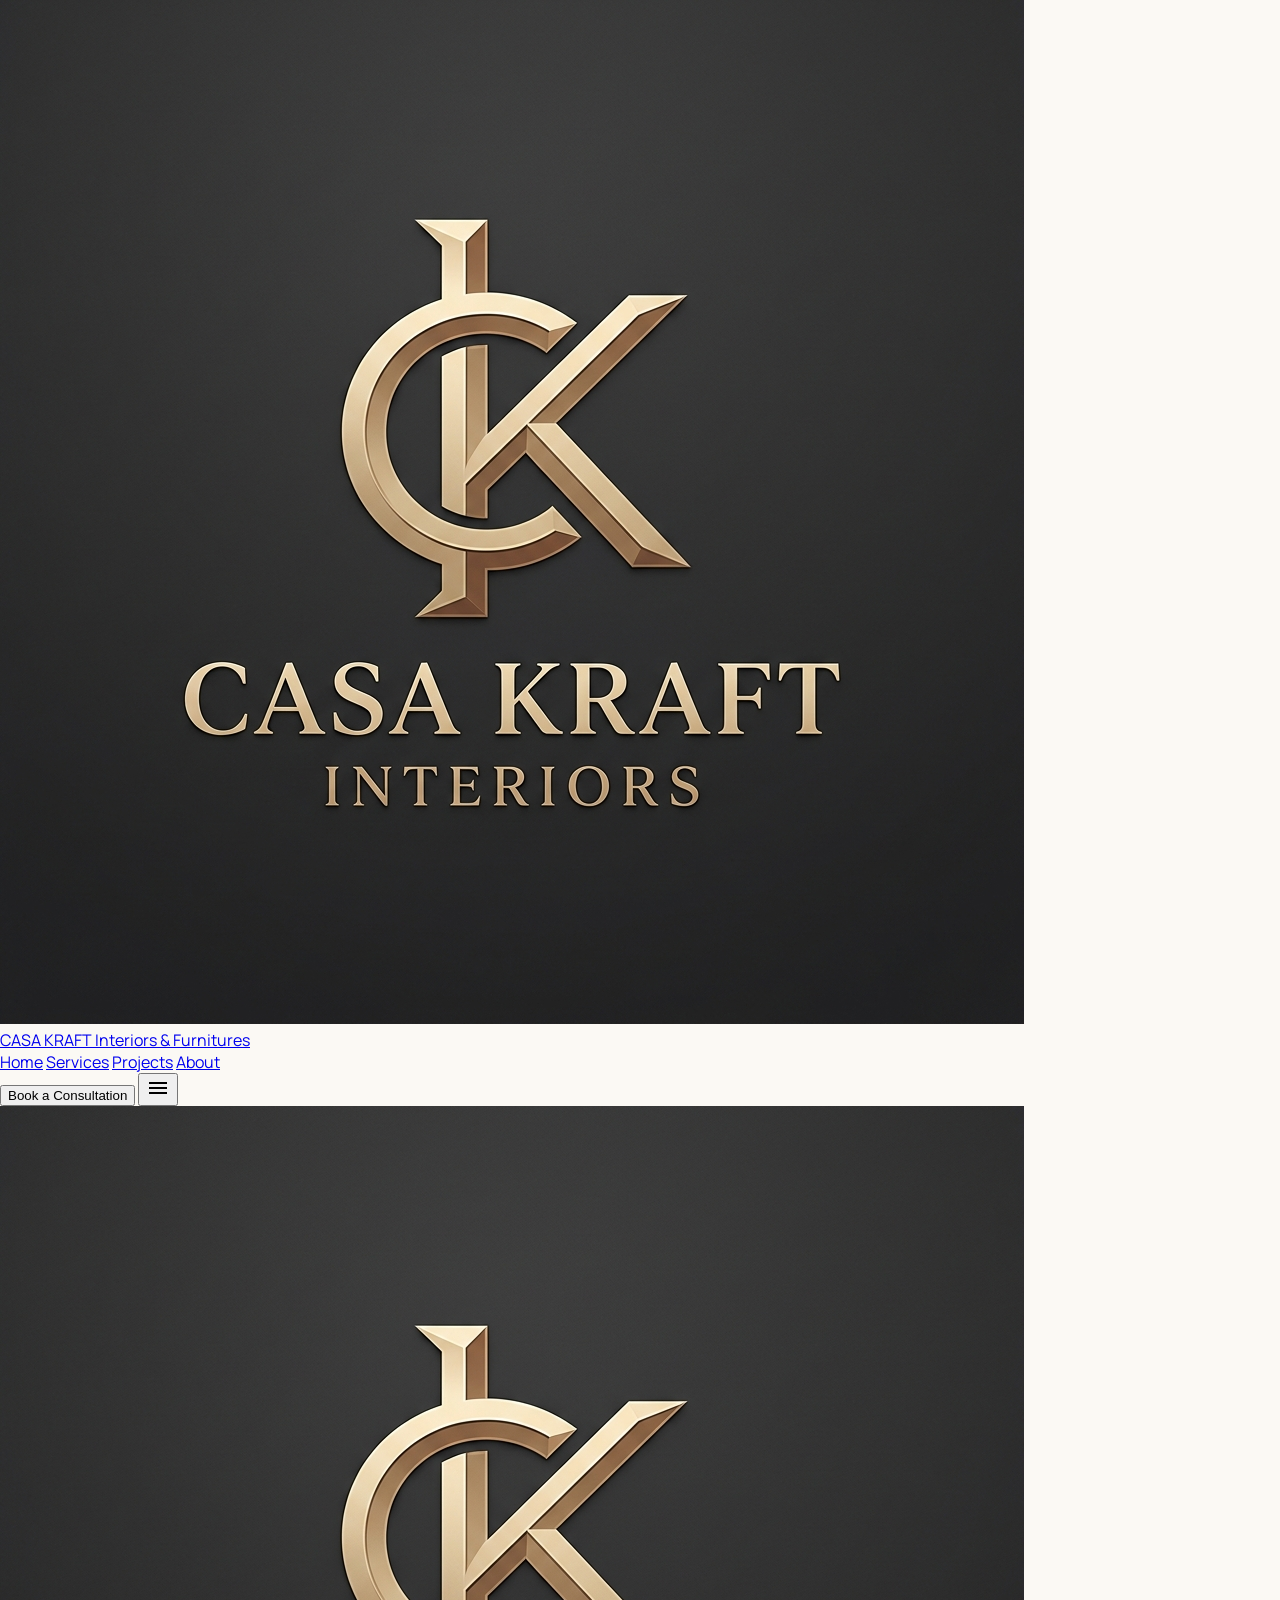
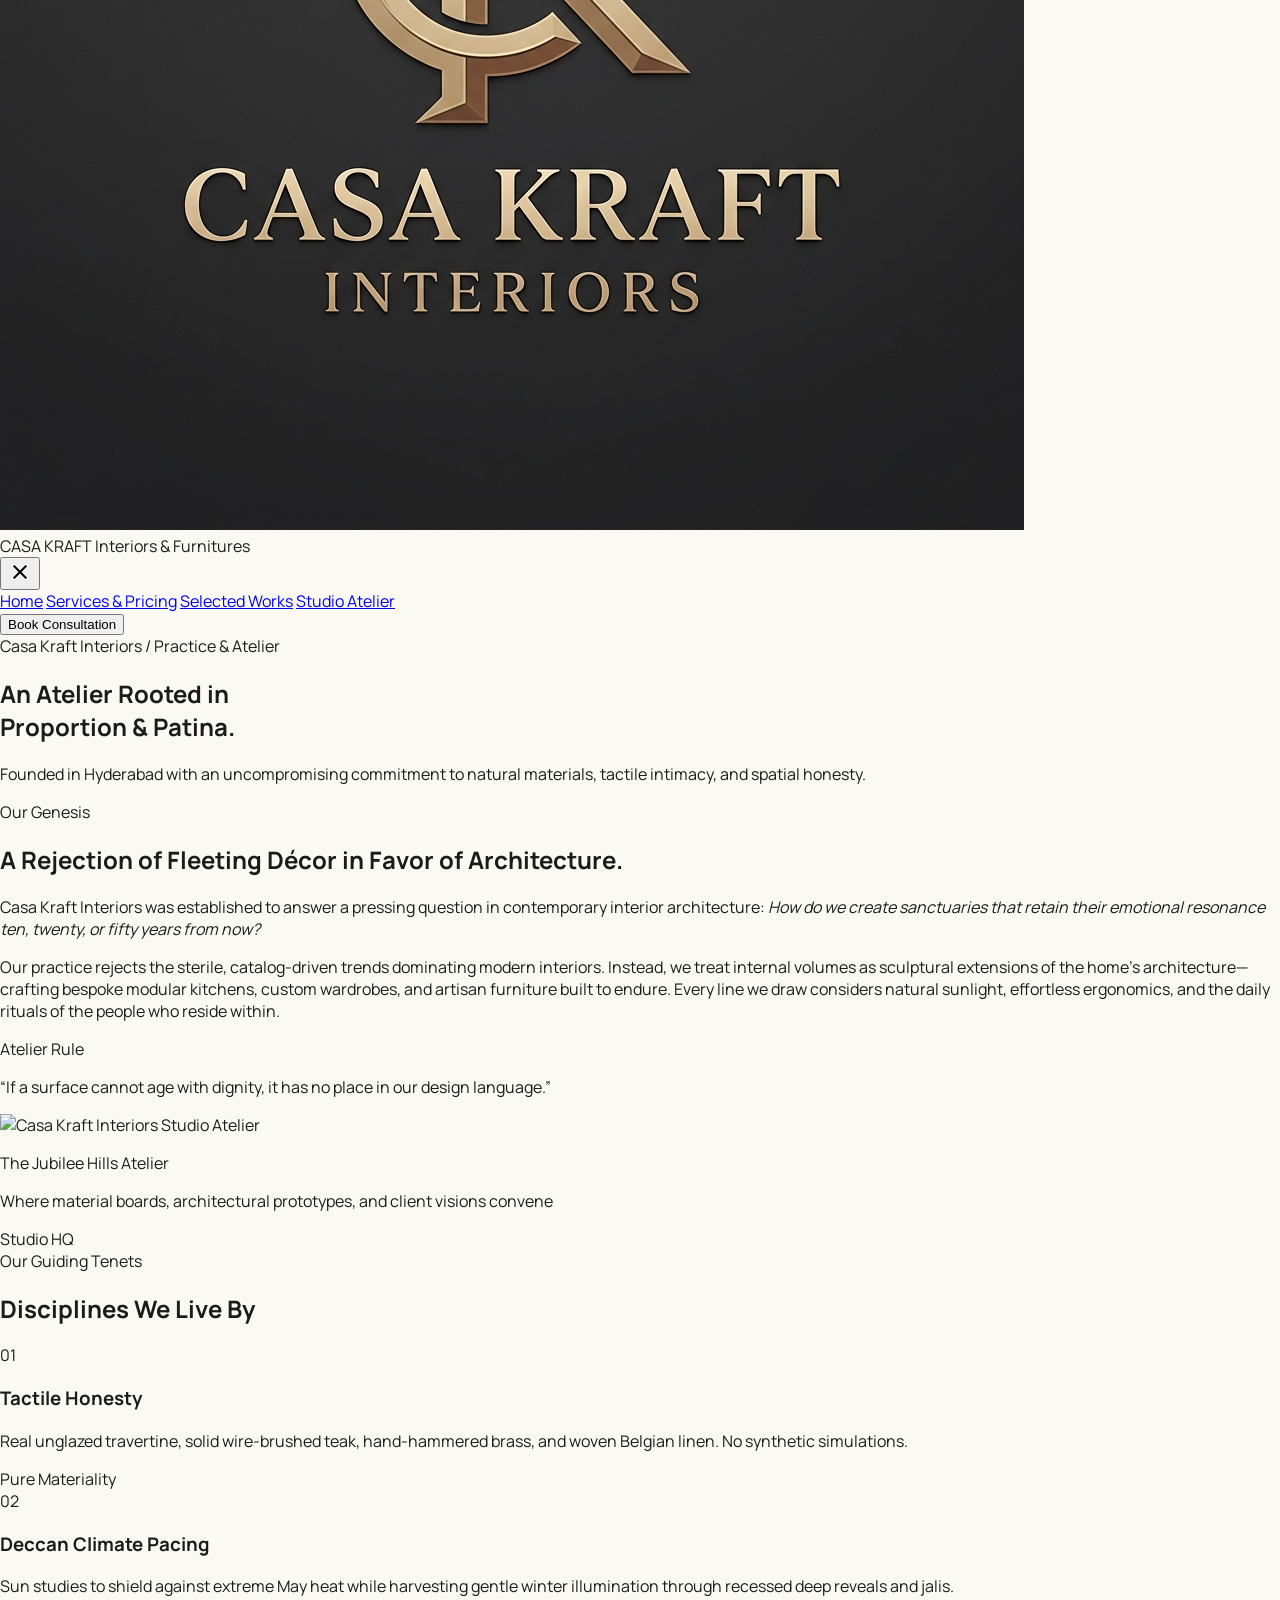
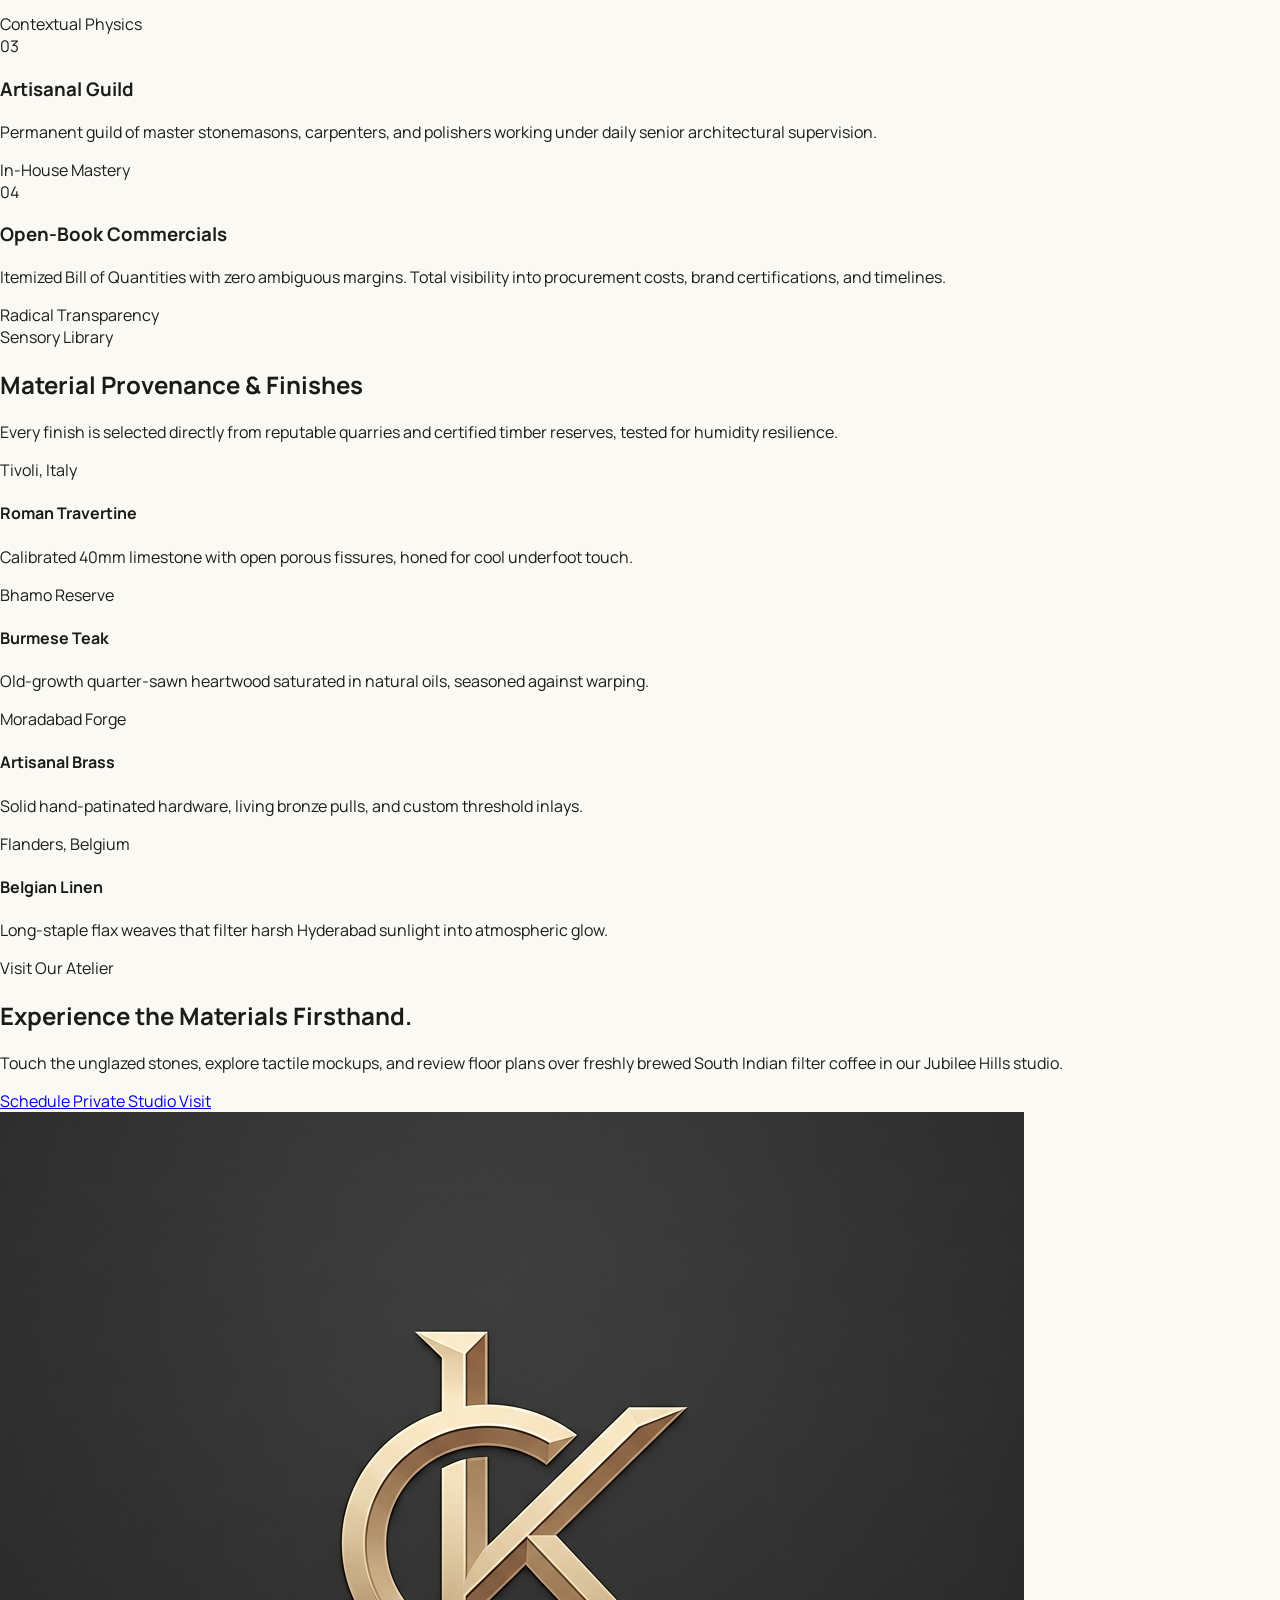
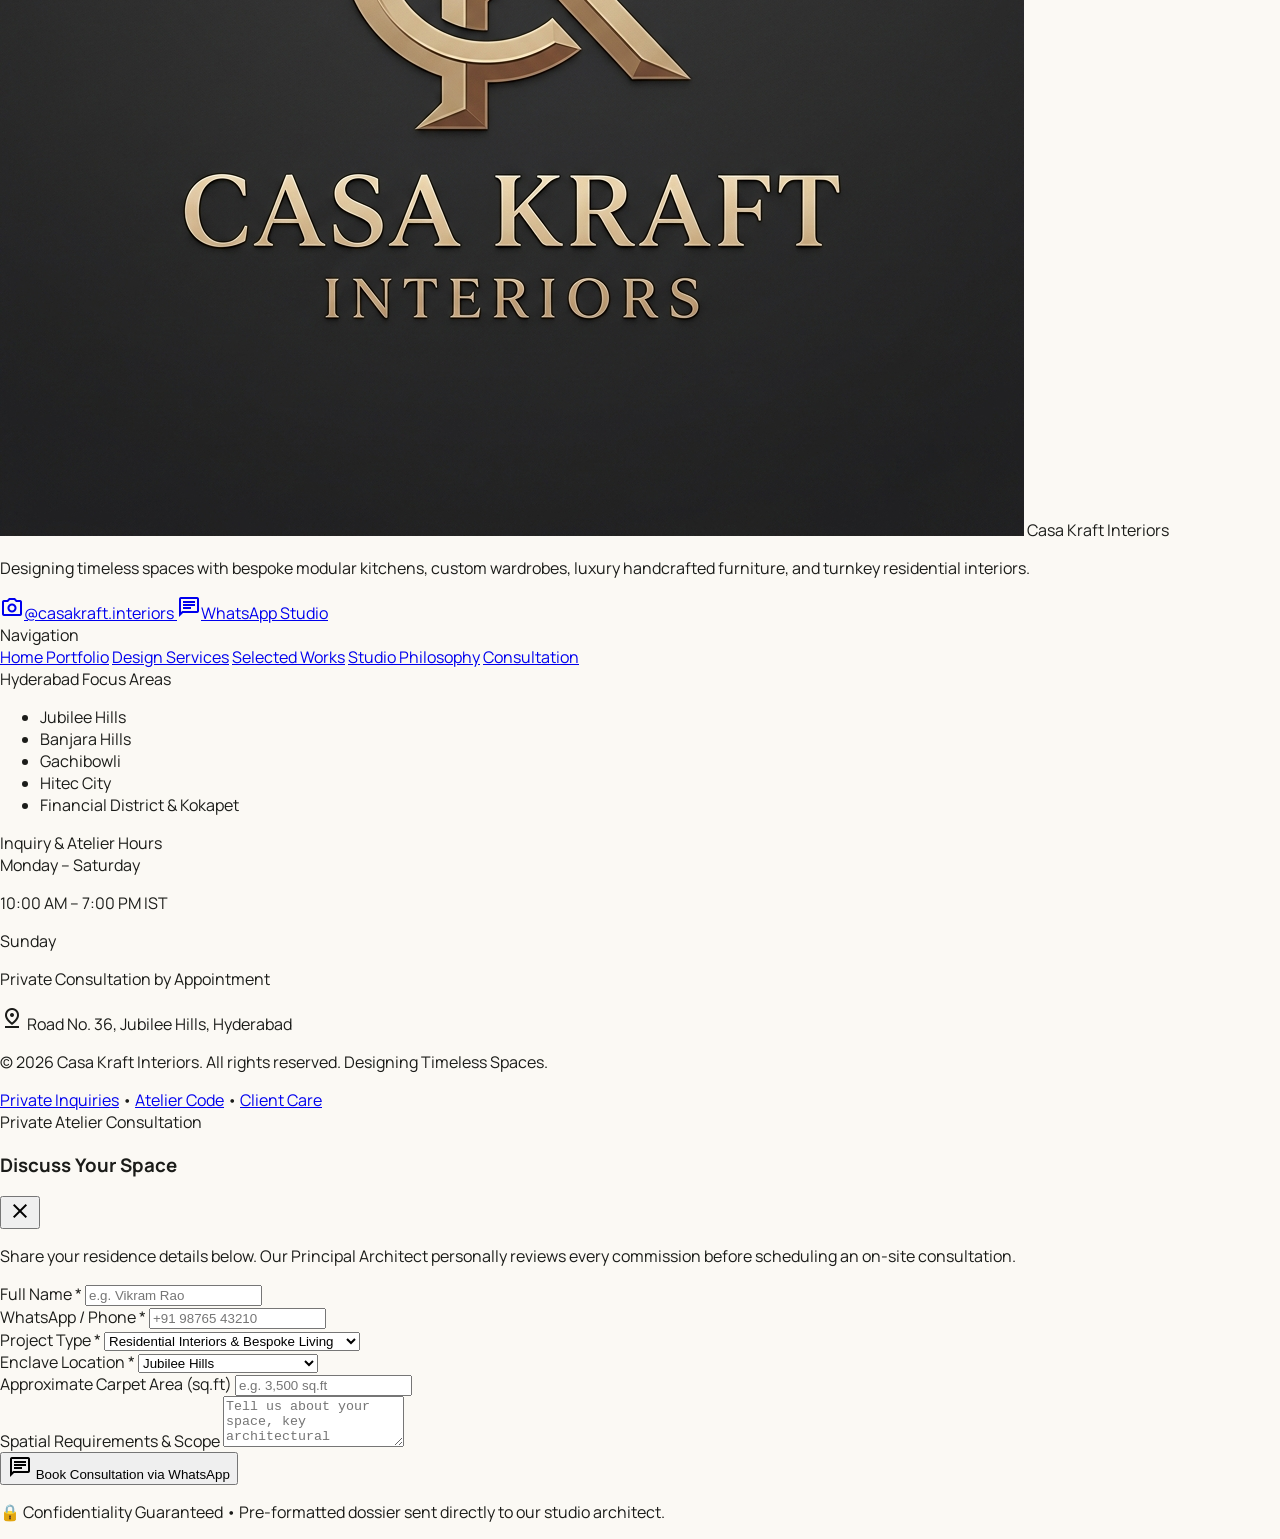
==== about.html @ 675800ab "Rebrand entire studio website to Casa Kraft Interiors (@casakraft.interiors)" ====
<!DOCTYPE html>
<html class="scroll-smooth" lang="en">
<head>
  <meta charset="utf-8">
  <meta content="width=device-width, initial-scale=1.0" name="viewport">
  <meta name="description" content="Discover Casa Kraft Interiors — dedicated to designing timeless spaces, modular kitchens, custom wardrobes, and handcrafted furniture with quiet luxury.">
  <meta name="keywords" content="about Casa Kraft Interiors, casakraft.interiors, modular kitchen studio, custom wardrobes, bespoke furniture atelier, interior design">
  <title>About Our Studio | Casa Kraft Interiors • Designing Timeless Spaces</title>
  
  <!-- Favicon -->
  <link rel="icon" type="image/png" sizes="32x32" href="favicon-32x32.png">
  <link rel="icon" type="image/png" sizes="16x16" href="favicon-16x16.png">
  <link rel="apple-touch-icon" sizes="180x180" href="apple-touch-icon.png">
  <link rel="icon" type="image/png" href="favicon.png">
  
  <!-- Fonts & Icons -->
  <link href="https://fonts.googleapis.com" rel="preconnect">
  <link crossorigin="" href="https://fonts.gstatic.com" rel="preconnect">
  <link href="https://fonts.googleapis.com/css2?family=EB+Garamond:ital,wght@0,400..800;1,400..800&family=Manrope:wght@300;400;500;600;700&display=swap" rel="stylesheet">
  <link href="https://fonts.googleapis.com/css2?family=Material+Symbols+Outlined:opsz,wght,FILL,GRAD@20..48,100..700,0..1,-50..200" rel="stylesheet">
  
  <!-- Tailwind CSS -->
  <script src="https://cdn.tailwindcss.com"></script>
  <script id="tailwind-config">
    tailwind.config = {
      darkMode: "class",
      theme: {
        extend: {
          colors: {
            "surface-container-high": "#eae8e3",
            "error-container": "#ffdad6",
            "surface-container": "#f0eee9",
            "tertiary": "#16140d",
            "surface": "#fbf9f4",
            "tertiary-fixed": "#e9e1d6",
            "surface-container-highest": "#e4e2dd",
            "on-primary-fixed-variant": "#484743",
            "on-surface": "#1b1c19",
            "outline": "#79776f",
            "secondary-container": "#e0e5cd",
            "surface-container-low": "#f5f3ee",
            "tertiary-fixed-dim": "#cdc5bb",
            "secondary": "#5b604e",
            "on-primary-fixed": "#1c1c19",
            "on-tertiary-fixed": "#1e1b15",
            "on-tertiary-container": "#958f85",
            "surface-variant": "#e4e2dd",
            "on-tertiary-fixed-variant": "#4b463e",
            "surface-tint": "#605e5a",
            "inverse-surface": "#30312e",
            "on-secondary-fixed": "#191d0f",
            "tertiary-container": "#2b2821",
            "primary": "#141411",
            "on-tertiary": "#ffffff",
            "primary-fixed": "#e6e2dd",
            "primary-container": "#292825",
            "inverse-primary": "#cac6c1",
            "on-secondary-container": "#626753",
            "on-error-container": "#93000a",
            "secondary-fixed": "#e0e5cd",
            "on-secondary": "#ffffff",
            "outline-variant": "#cac6bd",
            "on-secondary-fixed-variant": "#444937",
            "background": "#fbf9f4",
            "surface-bright": "#fbf9f4",
            "surface-dim": "#dbdad5",
            "surface-container-lowest": "#ffffff",
            "secondary-fixed-dim": "#c4c9b2",
            "inverse-on-surface": "#f2f1ec",
            "on-error": "#ffffff",
            "on-surface-variant": "#484740",
            "on-primary-container": "#918f8b",
            "primary-fixed-dim": "#cac6c1",
            "on-background": "#1b1c19",
            "error": "#ba1a1a",
            "on-primary": "#ffffff"
          },
          borderRadius: {
            "DEFAULT": "0.25rem",
            "lg": "0.5rem",
            "xl": "0.75rem",
            "full": "9999px"
          },
          spacing: {
            "space-md": "1.5rem",
            "margin-mobile": "1.25rem",
            "margin": "4rem",
            "space-xl": "4rem",
            "gutter": "2rem",
            "gutter-mobile": "1rem",
            "space-sm": "0.75rem",
            "space-lg": "2.5rem",
            "space-xs": "0.375rem"
          },
          fontFamily: {
            "display-xl": ["EB Garamond", "serif"],
            "headline-lg": ["EB Garamond", "serif"],
            "headline-md": ["EB Garamond", "serif"],
            "headline-sm": ["EB Garamond", "serif"],
            "subheading-editorial": ["EB Garamond", "serif"],
            "body-lg": ["Manrope", "sans-serif"],
            "body-md": ["Manrope", "sans-serif"],
            "body-sm": ["Manrope", "sans-serif"],
            "label-caps": ["Manrope", "sans-serif"]
          },
          fontSize: {
            "display-xl": ["72px", { lineHeight: "80px", letterSpacing: "-0.02em", fontWeight: "400" }],
            "headline-lg": ["48px", { lineHeight: "56px", letterSpacing: "-0.015em", fontWeight: "400" }],
            "headline-md": ["36px", { lineHeight: "44px", letterSpacing: "-0.01em", fontWeight: "400" }],
            "headline-sm": ["24px", { lineHeight: "32px", letterSpacing: "0em", fontWeight: "500" }],
            "subheading-editorial": ["20px", { lineHeight: "30px", letterSpacing: "0.01em", fontWeight: "400" }],
            "body-lg": ["18px", { lineHeight: "30px", letterSpacing: "-0.01em", fontWeight: "400" }],
            "body-md": ["15px", { lineHeight: "24px", letterSpacing: "0em", fontWeight: "400" }],
            "body-sm": ["13px", { lineHeight: "20px", letterSpacing: "0.01em", fontWeight: "400" }],
            "label-caps": ["11px", { lineHeight: "16px", letterSpacing: "0.14em", fontWeight: "600" }]
          }
        }
      }
    };
  </script>
  <link rel="stylesheet" href="assets/css/styles.css">
</head>
<body class="bg-surface text-on-surface font-body-md text-body-md antialiased selection:bg-secondary-container selection:text-on-secondary-container">

  <!-- TOP HEADER -->
  <header class="fixed top-0 left-0 w-full z-50 bg-surface/90 backdrop-blur-md shadow-[0_1px_8px_rgba(0,0,0,0.03)] border-b border-outline-variant/30">
    <div class="h-20 w-full max-w-[1440px] mx-auto px-margin-mobile md:px-margin flex items-center justify-between gap-space-md">
      
      <!-- Brand Logo -->
      <div class="flex items-center gap-space-sm shrink-0">
        <a class="flex items-center gap-3 group" href="index.html">
          <img src="assets/images/casa_kraft_logo.jpg" alt="Casa Kraft Interiors" class="w-10 h-10 rounded-full object-cover shadow-sm ring-1 ring-secondary/20 group-hover:ring-secondary transition-all">
          <div class="flex flex-col text-left">
            <span class="font-headline-sm text-headline-sm tracking-wide text-primary leading-none group-hover:text-secondary transition-colors duration-200">CASA KRAFT</span>
            <span class="font-label-caps text-label-caps text-secondary uppercase tracking-[0.22em] text-[9px] mt-0.5">Interiors &amp; Furnitures</span>
          </div>
        </a>
      </div>

      <!-- Desktop Nav -->
      <nav class="hidden lg:flex items-center gap-space-lg">
        <a class="font-label-caps text-label-caps uppercase text-on-surface-variant hover:text-on-surface transition-colors duration-200" href="index.html">Home</a>
        <a class="font-label-caps text-label-caps uppercase text-on-surface-variant hover:text-on-surface transition-colors duration-200" href="services.html">Services</a>
        <a class="font-label-caps text-label-caps uppercase text-on-surface-variant hover:text-on-surface transition-colors duration-200" href="projects.html">Projects</a>
        <a aria-current="page" class="font-label-caps text-label-caps uppercase transition-colors duration-200 text-primary font-semibold border-b border-primary pb-0.5" href="about.html">About</a>
      </nav>

      <!-- Action Buttons -->
      <div class="flex items-center gap-space-sm shrink-0">
        <button type="button" data-action="open-modal" class="open-consultation-btn hidden sm:inline-flex items-center justify-center h-[44px] px-space-md bg-primary hover:bg-secondary text-on-primary hover:text-on-secondary font-label-caps text-label-caps uppercase tracking-wider transition-colors duration-200 shadow-[0_1px_4px_rgba(0,0,0,0.06)] cursor-pointer">
          Book a Consultation
        </button>

        <button id="mobile-menu-toggle" type="button" aria-label="Open Navigation Menu" class="lg:hidden inline-flex items-center justify-center w-10 h-10 rounded bg-surface-container-high text-primary hover:bg-surface-container-highest transition-colors">
          <span class="material-symbols-outlined text-2xl">menu</span>
        </button>
      </div>

    </div>
  </header>

  <!-- MOBILE NAVIGATION DRAWER -->
  <div id="mobile-drawer" class="fixed inset-0 z-[100] hidden">
    <div id="mobile-drawer-overlay" class="absolute inset-0 bg-primary/60 backdrop-blur-sm opacity-0 transition-opacity duration-300"></div>
    <div id="mobile-drawer-content" class="absolute top-0 right-0 h-full w-[85%] max-w-sm bg-surface p-6 shadow-2xl flex flex-col justify-between transform translate-x-full transition-transform duration-300 ease-out border-l border-outline-variant/30">
      <div>
        <div class="flex items-center justify-between pb-6 border-b border-outline-variant/30">
          <div class="flex items-center gap-3">
            <img src="assets/images/casa_kraft_logo.jpg" alt="Casa Kraft" class="w-9 h-9 rounded-full object-cover shadow-sm ring-1 ring-secondary/20">
            <div class="flex flex-col text-left">
              <span class="font-headline-sm text-lg tracking-wide text-primary">CASA KRAFT</span>
              <span class="font-label-caps text-[9px] text-secondary uppercase tracking-[0.22em]">Interiors &amp; Furnitures</span>
            </div>
          </div>
          <button id="mobile-menu-close" type="button" aria-label="Close Navigation Menu" class="p-2 text-primary hover:text-secondary">
            <span class="material-symbols-outlined text-2xl">close</span>
          </button>
        </div>

        <nav class="flex flex-col gap-4 mt-8">
          <a class="font-headline-sm text-2xl text-on-surface-variant font-normal hover:text-primary transition-colors" href="index.html">Home</a>
          <a class="font-headline-sm text-2xl text-on-surface-variant font-normal hover:text-primary transition-colors" href="services.html">Services &amp; Pricing</a>
          <a class="font-headline-sm text-2xl text-on-surface-variant font-normal hover:text-primary transition-colors" href="projects.html">Selected Works</a>
          <a class="font-headline-sm text-2xl text-primary font-normal hover:text-secondary transition-colors" href="about.html">Studio Atelier</a>
        </nav>
      </div>

      <div class="pt-6 border-t border-outline-variant/30 flex flex-col gap-3">
        <button type="button" data-action="open-modal" class="open-consultation-btn w-full h-12 bg-primary text-surface font-label-caps uppercase tracking-wider text-xs flex items-center justify-center">
          Book Consultation
        </button>
      </div>
    </div>
  </div>

  <main class="w-full pt-20 bg-surface min-h-[calc(100vh-80px)]">
    <div class="flex flex-col w-full">

      <!-- Editorial Hero Banner -->
      <section class="w-full max-w-[1440px] mx-auto px-margin-mobile md:px-margin pt-space-lg pb-space-xl">
        <div class="flex flex-col gap-space-sm max-w-4xl">
          <div class="flex items-center gap-space-xs text-secondary">
            <span class="font-label-caps text-label-caps uppercase tracking-[0.2em]">Casa Kraft Interiors</span>
            <span class="text-secondary/40 text-xs">/</span>
            <span class="font-label-caps text-label-caps uppercase tracking-[0.2em] text-on-surface">Practice &amp; Atelier</span>
          </div>
          <h1 class="font-display-xl text-4xl sm:text-5xl md:text-display-xl text-primary leading-tight">
            An Atelier Rooted in <br><span class="italic font-light">Proportion &amp; Patina.</span>
          </h1>
          <p class="font-subheading-editorial text-subheading-editorial text-on-surface-variant max-w-2xl leading-relaxed">
            Founded in Hyderabad with an uncompromising commitment to natural materials, tactile intimacy, and spatial honesty.
          </p>
        </div>
      </section>

      <!-- Studio Philosophy & Story Section -->
      <section class="w-full bg-surface-container-lowest py-space-xl border-y border-outline-variant/30">
        <div class="max-w-[1440px] mx-auto px-margin-mobile md:px-margin">
          <div class="grid grid-cols-1 lg:grid-cols-12 gap-gutter items-center">
            
            <div class="lg:col-span-6 flex flex-col gap-space-md">
              <span class="font-label-caps text-label-caps uppercase text-secondary tracking-widest">Our Genesis</span>
              <h2 class="font-headline-lg text-3xl sm:text-headline-lg text-primary">
                A Rejection of Fleeting Décor in Favor of Architecture.
              </h2>
              <p class="font-body-lg text-body-lg text-on-surface-variant leading-relaxed">
                Casa Kraft Interiors was established to answer a pressing question in contemporary interior architecture: <em>How do we create sanctuaries that retain their emotional resonance ten, twenty, or fifty years from now?</em>
              </p>
              <p class="font-body-md text-body-md text-on-surface-variant leading-relaxed">
                Our practice rejects the sterile, catalog-driven trends dominating modern interiors. Instead, we treat internal volumes as sculptural extensions of the home's architecture—crafting bespoke modular kitchens, custom wardrobes, and artisan furniture built to endure. Every line we draw considers natural sunlight, effortless ergonomics, and the daily rituals of the people who reside within.
              </p>
              <div class="p-space-md bg-surface-container-low rounded-lg border-l-2 border-secondary flex flex-col gap-1">
                <span class="font-label-caps text-[11px] uppercase tracking-widest text-secondary font-semibold">Atelier Rule</span>
                <p class="font-subheading-editorial text-primary italic">
                  “If a surface cannot age with dignity, it has no place in our design language.”
                </p>
              </div>
            </div>

            <div class="lg:col-span-6 flex flex-col gap-space-sm">
              <div class="relative aspect-[4/3] rounded-lg overflow-hidden bg-surface-container border border-outline-variant/30 shadow-md">
                <img class="w-full h-full object-cover" alt="Casa Kraft Interiors Studio Atelier" src="assets/images/atelier_workspace.jpg">
                <div class="absolute bottom-4 left-4 right-4 bg-surface/90 backdrop-blur-md p-space-sm rounded flex items-center justify-between border border-outline-variant/30">
                  <div>
                    <p class="font-headline-sm text-headline-sm text-primary">The Jubilee Hills Atelier</p>
                    <p class="font-body-sm text-body-sm text-on-surface-variant">Where material boards, architectural prototypes, and client visions convene</p>
                  </div>
                  <span class="font-label-caps text-[10px] uppercase bg-secondary-container text-on-secondary-container px-2 py-1 rounded">Studio HQ</span>
                </div>
              </div>
            </div>

          </div>
        </div>
      </section>

      <!-- 4 Core Pillars of Practice -->
      <section class="w-full bg-surface py-space-xl">
        <div class="max-w-[1440px] mx-auto px-margin-mobile md:px-margin">
          <div class="max-w-2xl mb-space-lg">
            <span class="font-label-caps text-label-caps uppercase text-secondary tracking-widest">Our Guiding Tenets</span>
            <h2 class="font-headline-lg text-3xl sm:text-headline-lg text-primary mt-1">Disciplines We Live By</h2>
          </div>

          <div class="grid grid-cols-1 md:grid-cols-2 lg:grid-cols-4 gap-gutter">
            <div class="p-space-md bg-surface-container-low rounded-lg border border-outline-variant/30 flex flex-col justify-between">
              <div>
                <span class="font-headline-sm text-3xl text-secondary/40">01</span>
                <h3 class="font-headline-sm text-xl text-primary mt-2 mb-2">Tactile Honesty</h3>
                <p class="font-body-sm text-body-sm text-on-surface-variant leading-relaxed">
                  Real unglazed travertine, solid wire-brushed teak, hand-hammered brass, and woven Belgian linen. No synthetic simulations.
                </p>
              </div>
              <span class="font-label-caps text-[10px] uppercase text-secondary tracking-wider mt-4">Pure Materiality</span>
            </div>

            <div class="p-space-md bg-surface-container-low rounded-lg border border-outline-variant/30 flex flex-col justify-between">
              <div>
                <span class="font-headline-sm text-3xl text-secondary/40">02</span>
                <h3 class="font-headline-sm text-xl text-primary mt-2 mb-2">Deccan Climate Pacing</h3>
                <p class="font-body-sm text-body-sm text-on-surface-variant leading-relaxed">
                  Sun studies to shield against extreme May heat while harvesting gentle winter illumination through recessed deep reveals and jalis.
                </p>
              </div>
              <span class="font-label-caps text-[10px] uppercase text-secondary tracking-wider mt-4">Contextual Physics</span>
            </div>

            <div class="p-space-md bg-surface-container-low rounded-lg border border-outline-variant/30 flex flex-col justify-between">
              <div>
                <span class="font-headline-sm text-3xl text-secondary/40">03</span>
                <h3 class="font-headline-sm text-xl text-primary mt-2 mb-2">Artisanal Guild</h3>
                <p class="font-body-sm text-body-sm text-on-surface-variant leading-relaxed">
                  Permanent guild of master stonemasons, carpenters, and polishers working under daily senior architectural supervision.
                </p>
              </div>
              <span class="font-label-caps text-[10px] uppercase text-secondary tracking-wider mt-4">In-House Mastery</span>
            </div>

            <div class="p-space-md bg-surface-container-low rounded-lg border border-outline-variant/30 flex flex-col justify-between">
              <div>
                <span class="font-headline-sm text-3xl text-secondary/40">04</span>
                <h3 class="font-headline-sm text-xl text-primary mt-2 mb-2">Open-Book Commercials</h3>
                <p class="font-body-sm text-body-sm text-on-surface-variant leading-relaxed">
                  Itemized Bill of Quantities with zero ambiguous margins. Total visibility into procurement costs, brand certifications, and timelines.
                </p>
              </div>
              <span class="font-label-caps text-[10px] uppercase text-secondary tracking-wider mt-4">Radical Transparency</span>
            </div>
          </div>
        </div>
      </section>

      <!-- Material Provenance Library -->
      <section class="w-full bg-surface-container-low py-space-xl border-y border-outline-variant/30">
        <div class="max-w-[1440px] mx-auto px-margin-mobile md:px-margin">
          <div class="flex flex-col md:flex-row md:items-end justify-between mb-space-lg gap-space-xs">
            <div>
              <span class="font-label-caps text-label-caps uppercase text-secondary tracking-widest">Sensory Library</span>
              <h2 class="font-headline-lg text-3xl sm:text-headline-lg text-primary mt-1">Material Provenance &amp; Finishes</h2>
            </div>
            <p class="font-body-md text-body-md text-on-surface-variant max-w-md">
              Every finish is selected directly from reputable quarries and certified timber reserves, tested for humidity resilience.
            </p>
          </div>

          <div class="grid grid-cols-2 md:grid-cols-4 gap-space-md">
            <div class="p-space-md bg-surface rounded-lg border border-outline-variant/30 flex flex-col gap-2">
              <div class="w-full h-24 rounded bg-[#d9cdbe] flex items-end p-2 text-[10px] font-label-caps uppercase tracking-wider text-primary bg-opacity-90">
                Tivoli, Italy
              </div>
              <h4 class="font-headline-sm text-lg text-primary">Roman Travertine</h4>
              <p class="font-body-sm text-body-sm text-on-surface-variant">Calibrated 40mm limestone with open porous fissures, honed for cool underfoot touch.</p>
            </div>

            <div class="p-space-md bg-surface rounded-lg border border-outline-variant/30 flex flex-col gap-2">
              <div class="w-full h-24 rounded bg-[#5c3e21] flex items-end p-2 text-[10px] font-label-caps uppercase tracking-wider text-surface bg-opacity-90">
                Bhamo Reserve
              </div>
              <h4 class="font-headline-sm text-lg text-primary">Burmese Teak</h4>
              <p class="font-body-sm text-body-sm text-on-surface-variant">Old-growth quarter-sawn heartwood saturated in natural oils, seasoned against warping.</p>
            </div>

            <div class="p-space-md bg-surface rounded-lg border border-outline-variant/30 flex flex-col gap-2">
              <div class="w-full h-24 rounded bg-[#b89758] flex items-end p-2 text-[10px] font-label-caps uppercase tracking-wider text-primary bg-opacity-90">
                Moradabad Forge
              </div>
              <h4 class="font-headline-sm text-lg text-primary">Artisanal Brass</h4>
              <p class="font-body-sm text-body-sm text-on-surface-variant">Solid hand-patinated hardware, living bronze pulls, and custom threshold inlays.</p>
            </div>

            <div class="p-space-md bg-surface rounded-lg border border-outline-variant/30 flex flex-col gap-2">
              <div class="w-full h-24 rounded bg-[#e5ddd0] flex items-end p-2 text-[10px] font-label-caps uppercase tracking-wider text-primary bg-opacity-90">
                Flanders, Belgium
              </div>
              <h4 class="font-headline-sm text-lg text-primary">Belgian Linen</h4>
              <p class="font-body-sm text-body-sm text-on-surface-variant">Long-staple flax weaves that filter harsh Hyderabad sunlight into atmospheric glow.</p>
            </div>
          </div>
        </div>
      </section>

      <!-- Bottom CTA: Studio Visit -->
      <section class="w-full bg-primary text-surface py-space-xl">
        <div class="max-w-[1440px] mx-auto px-margin-mobile md:px-margin text-center">
          <div class="max-w-2xl mx-auto flex flex-col gap-space-sm items-center">
            <span class="font-label-caps text-label-caps uppercase text-secondary-fixed tracking-[0.25em]">Visit Our Atelier</span>
            <h2 class="font-headline-lg text-3xl sm:text-headline-lg text-surface">
              Experience the Materials Firsthand.
            </h2>
            <p class="font-body-lg text-body-md sm:text-body-lg text-surface-container-low leading-relaxed">
              Touch the unglazed stones, explore tactile mockups, and review floor plans over freshly brewed South Indian filter coffee in our Jubilee Hills studio.
            </p>
            <div class="flex flex-wrap items-center justify-center gap-space-sm pt-4">
              <a class="h-[52px] px-space-lg bg-surface text-primary hover:bg-secondary-fixed hover:text-on-secondary-fixed font-label-caps text-label-caps uppercase tracking-wider flex items-center justify-center transition-colors shadow-md" href="contact.html">
                Schedule Private Studio Visit
              </a>
            </div>
          </div>
        </div>
      </section>

    </div>
  </main>

  <!-- FOOTER -->
  <footer class="w-full bg-surface-container-low text-on-surface pt-space-xl pb-space-lg shadow-[0_-1px_6px_rgba(0,0,0,0.02)] border-t border-outline-variant/30">
    <div class="w-full max-w-[1440px] mx-auto px-margin-mobile md:px-margin">
      <div class="grid grid-cols-1 md:grid-cols-2 lg:grid-cols-12 gap-gutter mb-space-xl">
        <div class="lg:col-span-4 flex flex-col gap-space-sm">
          <div class="flex items-center gap-3">
            <img src="assets/images/casa_kraft_logo.jpg" alt="Casa Kraft" class="w-10 h-10 rounded-full object-cover ring-1 ring-secondary/20">
            <span class="font-headline-md text-headline-md text-primary tracking-tight">Casa Kraft Interiors</span>
          </div>
          <p class="font-body-md text-body-md text-on-surface-variant max-w-sm mt-space-xs leading-relaxed">
            Designing timeless spaces with bespoke modular kitchens, custom wardrobes, luxury handcrafted furniture, and turnkey residential interiors.
          </p>
          <div class="flex items-center gap-space-md mt-space-sm">
            <a class="inline-flex items-center gap-1.5 font-label-caps text-label-caps uppercase text-secondary hover:text-primary transition-colors duration-150" href="https://www.instagram.com/casakraft.interiors/" rel="noopener noreferrer" target="_blank">
              <span class="material-symbols-outlined text-[16px]">photo_camera</span>@casakraft.interiors
            </a>
            <a class="inline-flex items-center gap-1.5 font-label-caps text-label-caps uppercase text-secondary hover:text-primary transition-colors duration-150" href="https://wa.me/919955455305" rel="noopener noreferrer" target="_blank">
              <span class="material-symbols-outlined text-[16px]">chat</span>WhatsApp Studio
            </a>
          </div>
        </div>

        <div class="lg:col-span-2 flex flex-col gap-space-xs">
          <span class="font-label-caps text-label-caps uppercase text-secondary tracking-widest mb-space-xs">Navigation</span>
          <nav class="flex flex-col gap-2">
            <a class="font-body-sm text-body-sm text-on-surface-variant hover:text-primary transition-colors" href="index.html">Home Portfolio</a>
            <a class="font-body-sm text-body-sm text-on-surface-variant hover:text-primary transition-colors" href="services.html">Design Services</a>
            <a class="font-body-sm text-body-sm text-on-surface-variant hover:text-primary transition-colors" href="projects.html">Selected Works</a>
            <a class="font-body-sm text-body-sm text-on-surface-variant hover:text-primary transition-colors" href="about.html">Studio Philosophy</a>
            <a class="font-body-sm text-body-sm text-on-surface-variant hover:text-primary transition-colors" href="contact.html">Consultation</a>
          </nav>
        </div>

        <div class="lg:col-span-3 flex flex-col gap-space-xs">
          <span class="font-label-caps text-label-caps uppercase text-secondary tracking-widest mb-space-xs">Hyderabad Focus Areas</span>
          <ul class="flex flex-col gap-2 font-body-sm text-body-sm text-on-surface-variant">
            <li class="flex items-center gap-2"><span class="w-1 h-1 rounded-full bg-secondary"></span>Jubilee Hills</li>
            <li class="flex items-center gap-2"><span class="w-1 h-1 rounded-full bg-secondary"></span>Banjara Hills</li>
            <li class="flex items-center gap-2"><span class="w-1 h-1 rounded-full bg-secondary"></span>Gachibowli</li>
            <li class="flex items-center gap-2"><span class="w-1 h-1 rounded-full bg-secondary"></span>Hitec City</li>
            <li class="flex items-center gap-2"><span class="w-1 h-1 rounded-full bg-secondary"></span>Financial District &amp; Kokapet</li>
          </ul>
        </div>

        <div class="lg:col-span-3 flex flex-col gap-space-xs">
          <span class="font-label-caps text-label-caps uppercase text-secondary tracking-widest mb-space-xs">Inquiry &amp; Atelier Hours</span>
          <div class="bg-surface p-space-md rounded shadow-[0_1px_4px_rgba(0,0,0,0.02)] flex flex-col gap-2 border border-outline-variant/30">
            <div class="font-body-sm text-body-sm text-on-surface">
              <span class="font-medium">Monday – Saturday</span>
              <p class="text-on-surface-variant">10:00 AM – 7:00 PM IST</p>
            </div>
            <div class="font-body-sm text-body-sm text-on-surface">
              <span class="font-medium">Sunday</span>
              <p class="text-on-surface-variant">Private Consultation by Appointment</p>
            </div>
            <div class="mt-2 pt-2 text-on-surface-variant font-body-sm text-body-sm flex items-center gap-1.5 border-t border-outline-variant/20">
              <span class="material-symbols-outlined text-[16px] text-secondary">pin_drop</span>
              <span>Road No. 36, Jubilee Hills, Hyderabad</span>
            </div>
          </div>
        </div>
      </div>

      <div class="pt-space-md border-t border-outline-variant/20 flex flex-col md:flex-row items-center justify-between gap-space-sm text-on-surface-variant font-body-sm text-body-sm">
        <p>© 2026 Casa Kraft Interiors. All rights reserved. Designing Timeless Spaces.</p>
        <div class="flex items-center gap-space-md font-label-caps text-label-caps uppercase">
          <a class="hover:text-primary transition-colors" href="contact.html">Private Inquiries</a>
          <span class="text-outline-variant">•</span>
          <a class="hover:text-primary transition-colors" href="about.html">Atelier Code</a>
          <span class="text-outline-variant">•</span>
          <a class="hover:text-primary transition-colors" href="contact.html">Client Care</a>
        </div>
      </div>
    </div>
  </footer>

  <!-- UNIVERSAL CONSULTATION MODAL / SLIDE-OVER DRAWER -->
  <div id="consultation-modal" class="fixed inset-0 z-[120] hidden">
    <div id="consultation-modal-overlay" class="absolute inset-0 bg-primary/70 backdrop-blur-sm opacity-0 transition-opacity duration-300"></div>
    <div id="consultation-modal-panel" class="absolute top-0 right-0 h-full w-full max-w-xl bg-surface p-6 sm:p-10 shadow-2xl flex flex-col justify-between overflow-y-auto transform translate-x-full opacity-0 transition-all duration-300 ease-out border-l border-outline-variant/40">
      <div>
        <div class="flex items-start justify-between pb-6 border-b border-outline-variant/30">
          <div>
            <span class="font-label-caps text-[10px] text-secondary uppercase tracking-[0.25em]">Private Atelier Consultation</span>
            <h3 class="font-headline-md text-2xl sm:text-3xl text-primary mt-1 font-normal">Discuss Your Space</h3>
          </div>
          <button type="button" aria-label="Close Modal" class="close-consultation-btn p-2 text-primary hover:text-secondary cursor-pointer">
            <span class="material-symbols-outlined text-2xl">close</span>
          </button>
        </div>

        <p class="font-body-md text-sm text-on-surface-variant mt-4 leading-relaxed">
          Share your residence details below. Our Principal Architect personally reviews every commission before scheduling an on-site consultation.
        </p>

        <form class="consultation-form mt-6 flex flex-col gap-4">
          <div class="grid grid-cols-1 sm:grid-cols-2 gap-4">
            <div>
              <label class="block font-label-caps text-[11px] uppercase tracking-wider text-secondary mb-1">Full Name *</label>
              <input required type="text" name="client_name" placeholder="e.g. Vikram Rao" class="w-full px-3.5 py-2.5 bg-surface-container-low border border-outline-variant/60 rounded focus:border-secondary focus:bg-surface text-primary font-body-sm text-sm">
            </div>
            <div>
              <label class="block font-label-caps text-[11px] uppercase tracking-wider text-secondary mb-1">WhatsApp / Phone *</label>
              <input required type="tel" name="client_phone" placeholder="+91 98765 43210" class="w-full px-3.5 py-2.5 bg-surface-container-low border border-outline-variant/60 rounded focus:border-secondary focus:bg-surface text-primary font-body-sm text-sm">
            </div>
          </div>

          <div class="grid grid-cols-1 sm:grid-cols-2 gap-4">
            <div>
              <label class="block font-label-caps text-[11px] uppercase tracking-wider text-secondary mb-1">Project Type *</label>
              <select required name="project_type" class="w-full px-3.5 py-2.5 bg-surface-container-low border border-outline-variant/60 rounded focus:border-secondary focus:bg-surface text-primary font-body-sm text-sm">
                <option value="Residential Interiors & Bespoke Living">Residential Interiors &amp; Bespoke Living</option>
                <option value="Modular Kitchens & Custom Wardrobes">Modular Kitchens &amp; Custom Wardrobes</option>
                <option value="Renovation & Space Transformation">Renovation &amp; Space Transformation</option>
                <option value="Commercial & Boutique Spaces">Commercial &amp; Boutique Spaces</option>
              </select>
            </div>
            <div>
              <label class="block font-label-caps text-[11px] uppercase tracking-wider text-secondary mb-1">Enclave Location *</label>
              <select required name="project_location" class="w-full px-3.5 py-2.5 bg-surface-container-low border border-outline-variant/60 rounded focus:border-secondary focus:bg-surface text-primary font-body-sm text-sm">
                <option value="Jubilee Hills">Jubilee Hills</option>
                <option value="Banjara Hills">Banjara Hills</option>
                <option value="Gachibowli">Gachibowli</option>
                <option value="Financial District / Kokapet">Financial District / Kokapet</option>
                <option value="Hitec City / Madhapur">Hitec City / Madhapur</option>
                <option value="Other Hyderabad Enclave">Other Hyderabad Enclave</option>
              </select>
            </div>
          </div>

          <div>
            <label class="block font-label-caps text-[11px] uppercase tracking-wider text-secondary mb-1">Approximate Carpet Area (sq.ft)</label>
            <input type="text" name="carpet_area" placeholder="e.g. 3,500 sq.ft" class="w-full px-3.5 py-2.5 bg-surface-container-low border border-outline-variant/60 rounded focus:border-secondary focus:bg-surface text-primary font-body-sm text-sm">
          </div>

          <div>
            <label class="block font-label-caps text-[11px] uppercase tracking-wider text-secondary mb-1">Spatial Requirements &amp; Scope</label>
            <textarea name="project_notes" rows="3" placeholder="Tell us about your space, key architectural preferences (e.g. travertine finishes, natural teak, open courtyard flow)..." class="w-full px-3.5 py-2.5 bg-surface-container-low border border-outline-variant/60 rounded focus:border-secondary focus:bg-surface text-primary font-body-sm text-sm"></textarea>
          </div>

          <div class="pt-2 flex flex-col gap-3">
            <button type="submit" class="w-full h-12 bg-primary hover:bg-secondary text-surface font-label-caps text-xs uppercase tracking-widest transition-colors duration-200 cursor-pointer shadow-md flex items-center justify-center gap-2">
              <span class="material-symbols-outlined text-[18px]">chat</span>
              <span>Book Consultation via WhatsApp</span>
            </button>
            <p class="font-body-sm text-[11px] text-secondary text-center">
              🔒 Confidentiality Guaranteed • Pre-formatted dossier sent directly to our studio architect.
            </p>
          </div>
        </form>
      </div>
    </div>
  </div>

  <!-- Global Scripts -->
  <script src="assets/js/main.js"></script>
</body>
</html>
---- assets/css/styles.css ----
/* Casa Kraft Interiors — Global Stylesheet & Custom Enhancements */
@import url('https://fonts.googleapis.com/css2?family=EB+Garamond:ital,wght@0,400..800;1,400..800&family=Manrope:wght@300;400;500;600;700&display=swap');
@import url('https://fonts.googleapis.com/css2?family=Material+Symbols+Outlined:opsz,wght,FILL,GRAD@20..48,100..700,0..1,-50..200');

:root {
  --color-primary: #141411;
  --color-secondary: #5b604e;
  --color-surface: #fbf9f4;
  --color-surface-container: #f0eee9;
  --color-surface-container-low: #f5f3ee;
  --color-surface-container-high: #eae8e3;
  --color-on-surface: #1b1c19;
  --color-on-surface-variant: #484740;
  --color-outline-variant: #cac6bd;
  --color-secondary-container: #e0e5cd;
}

html {
  scroll-behavior: smooth;
  font-family: 'Manrope', -apple-system, BlinkMacSystemFont, 'Segoe UI', Roboto, sans-serif;
  background-color: var(--color-surface);
  color: var(--color-on-surface);
}

body {
  margin: 0;
  padding: 0;
  overflow-x: hidden;
  background-color: #fbf9f4;
}

/* Custom Smooth Scrollbar */
::-webkit-scrollbar {
  width: 8px;
  height: 8px;
}
::-webkit-scrollbar-track {
  background: #f0eee9;
}
::-webkit-scrollbar-thumb {
  background: #cac6bd;
  border-radius: 4px;
}
::-webkit-scrollbar-thumb:hover {
  background: #5b604e;
}

/* Typography Utility Classes */
.font-garamond {
  font-family: 'EB Garamond', Georgia, serif;
}
.font-manrope {
  font-family: 'Manrope', sans-serif;
}

/* Micro-animations */
@keyframes fadeIn {
  from { opacity: 0; transform: translateY(12px); }
  to { opacity: 1; transform: translateY(0); }
}

@keyframes slideInRight {
  from { transform: translateX(100%); }
  to { transform: translateX(0); }
}

@keyframes pulseSubtle {
  0%, 100% { opacity: 1; transform: scale(1); }
  50% { opacity: 0.85; transform: scale(0.98); }
}

.animate-fade-in {
  animation: fadeIn 0.6s cubic-bezier(0.16, 1, 0.3, 1) forwards;
}

/* Glassmorphism */
.glass-nav {
  background: rgba(251, 249, 244, 0.92);
  backdrop-filter: blur(16px);
  -webkit-backdrop-filter: blur(16px);
  border-bottom: 1px solid rgba(202, 198, 189, 0.35);
}

.glass-card {
  background: rgba(255, 255, 255, 0.7);
  backdrop-filter: blur(12px);
  -webkit-backdrop-filter: blur(12px);
  border: 1px solid rgba(202, 198, 189, 0.4);
}

/* Image Hover Zoom */
.img-zoom-container {
  overflow: hidden;
}
.img-zoom-container img {
  transition: transform 0.8s cubic-bezier(0.25, 1, 0.5, 1);
}
.img-zoom-container:hover img {
  transform: scale(1.04);
}

/* Focus States for Accessibility */
a:focus-visible, button:focus-visible, input:focus-visible, select:focus-visible, textarea:focus-visible {
  outline: 2px solid #5b604e;
  outline-offset: 3px;
}

/* Toast Notification */
#toast-notification {
  position: fixed;
  bottom: 2rem;
  right: 2rem;
  z-index: 9999;
  transform: translateY(120%);
  transition: transform 0.35s cubic-bezier(0.16, 1, 0.3, 1), opacity 0.35s ease;
  opacity: 0;
  pointer-events: none;
}
#toast-notification.show {
  transform: translateY(0);
  opacity: 1;
  pointer-events: auto;
}
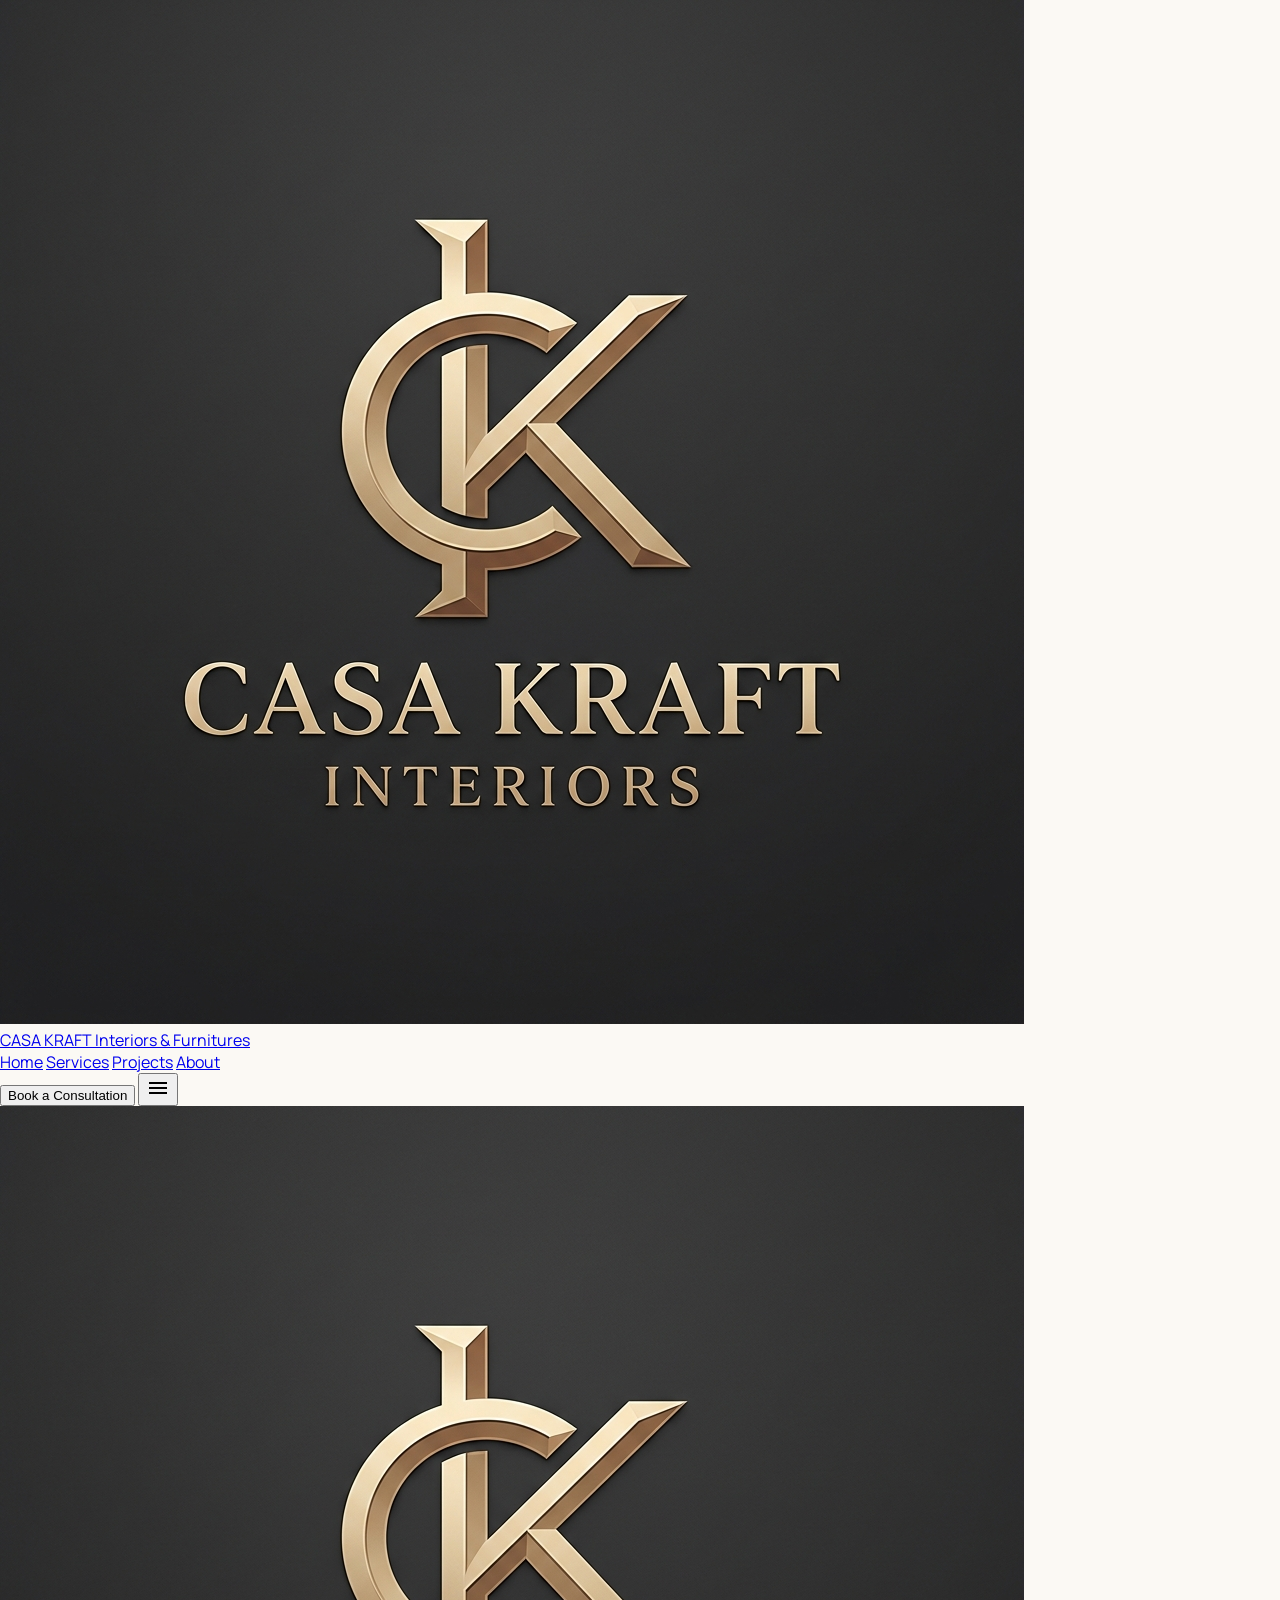
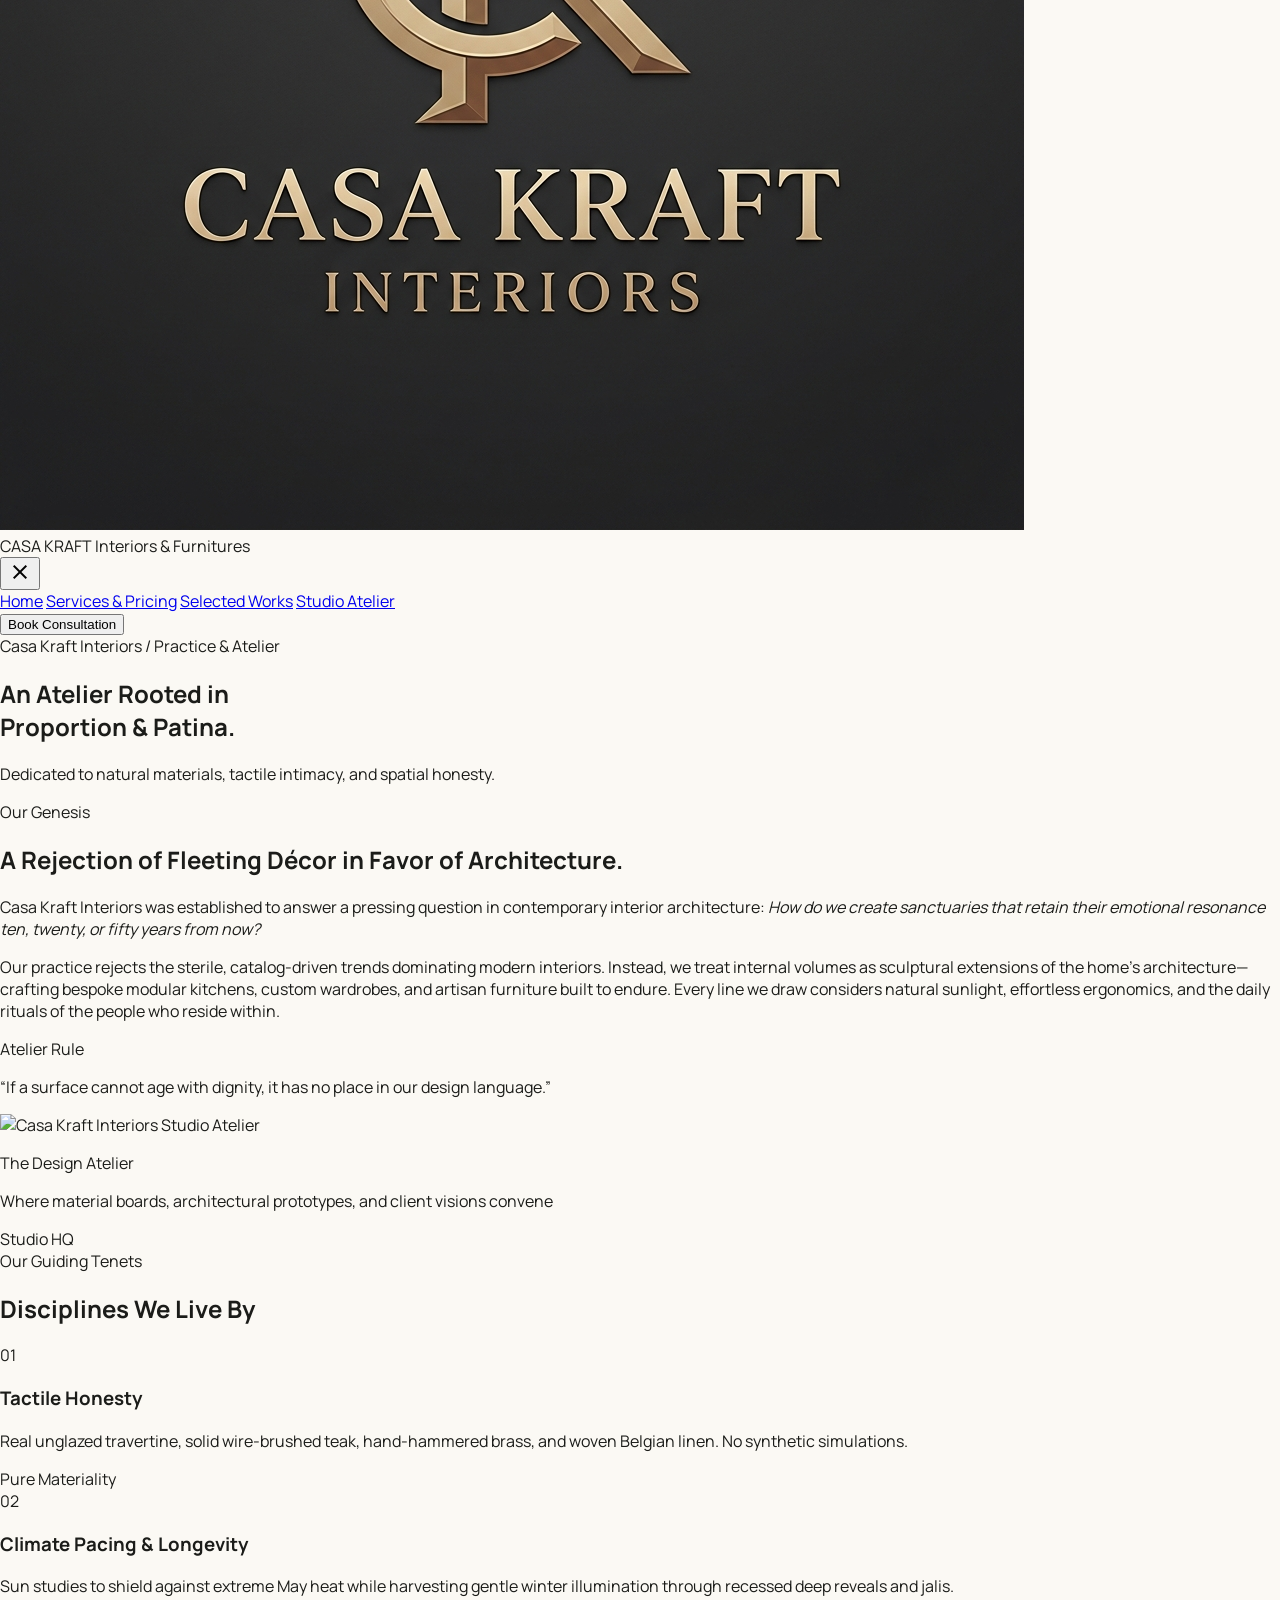
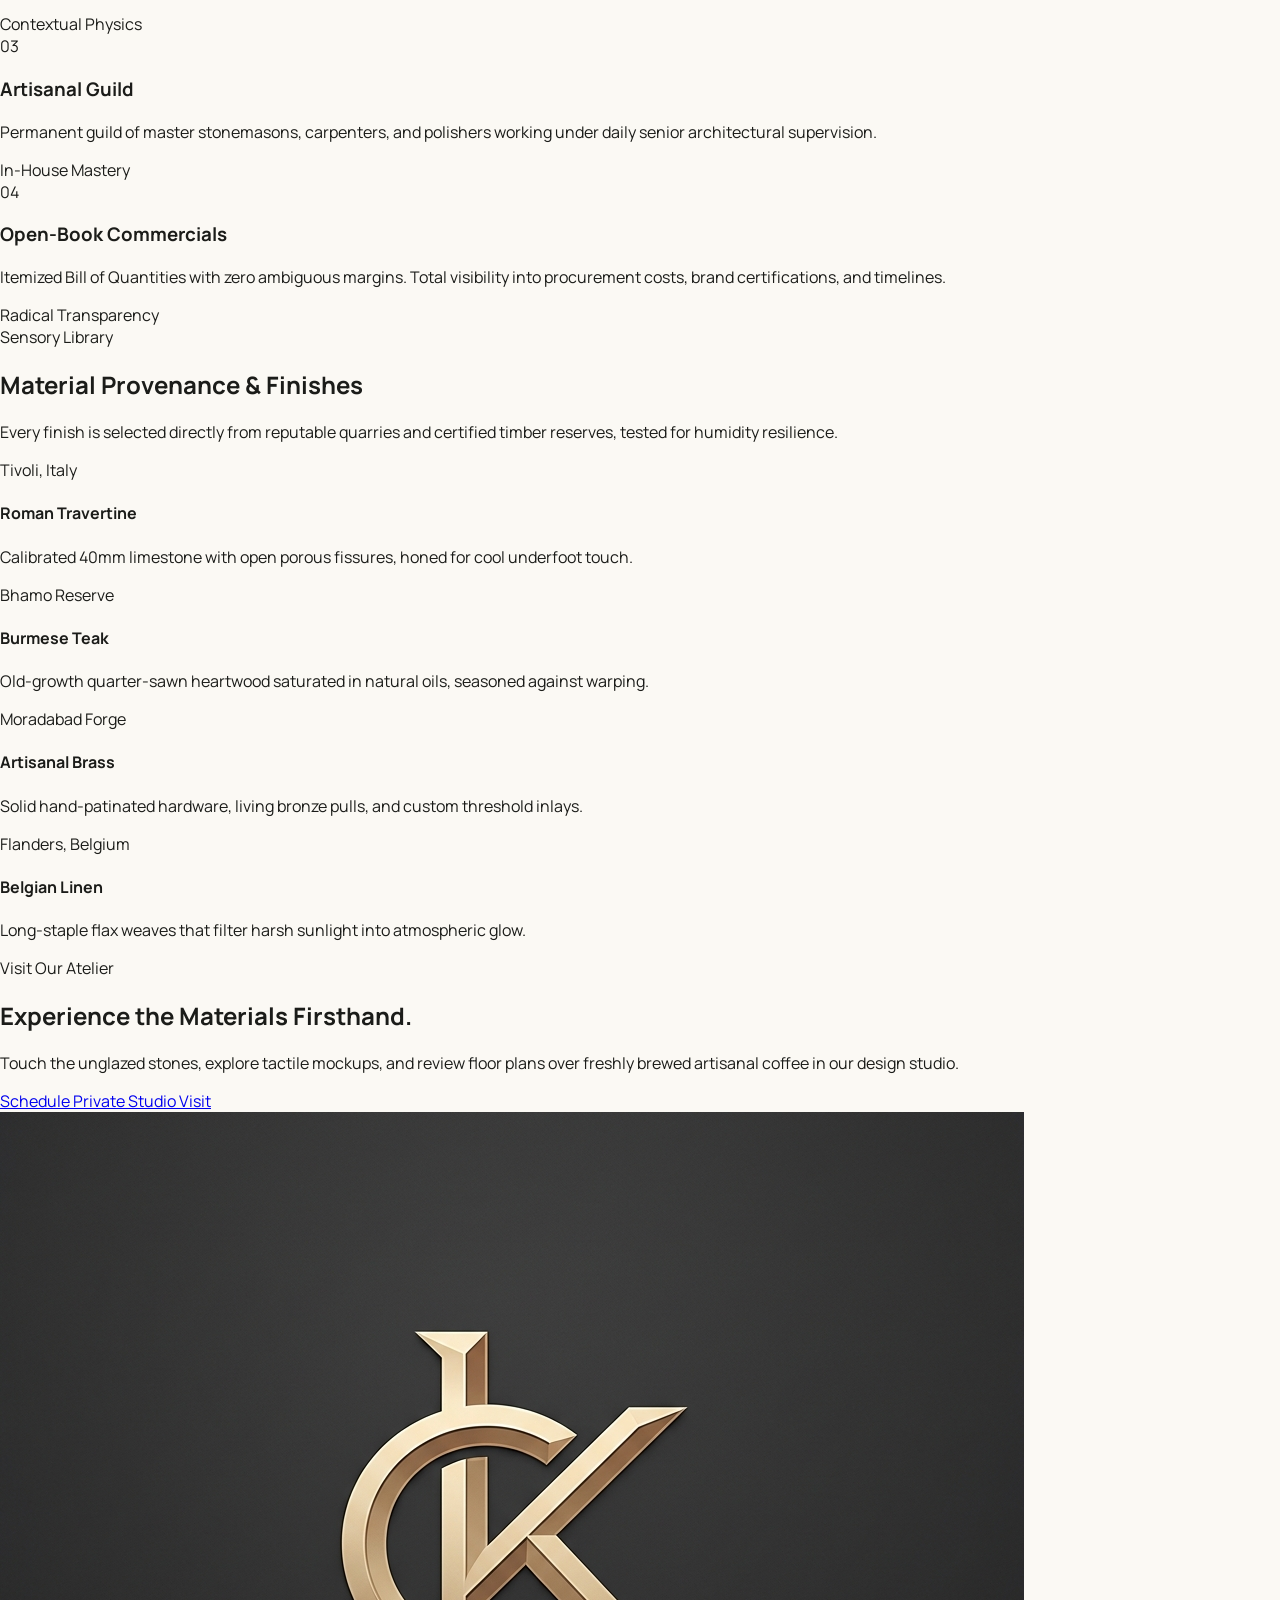
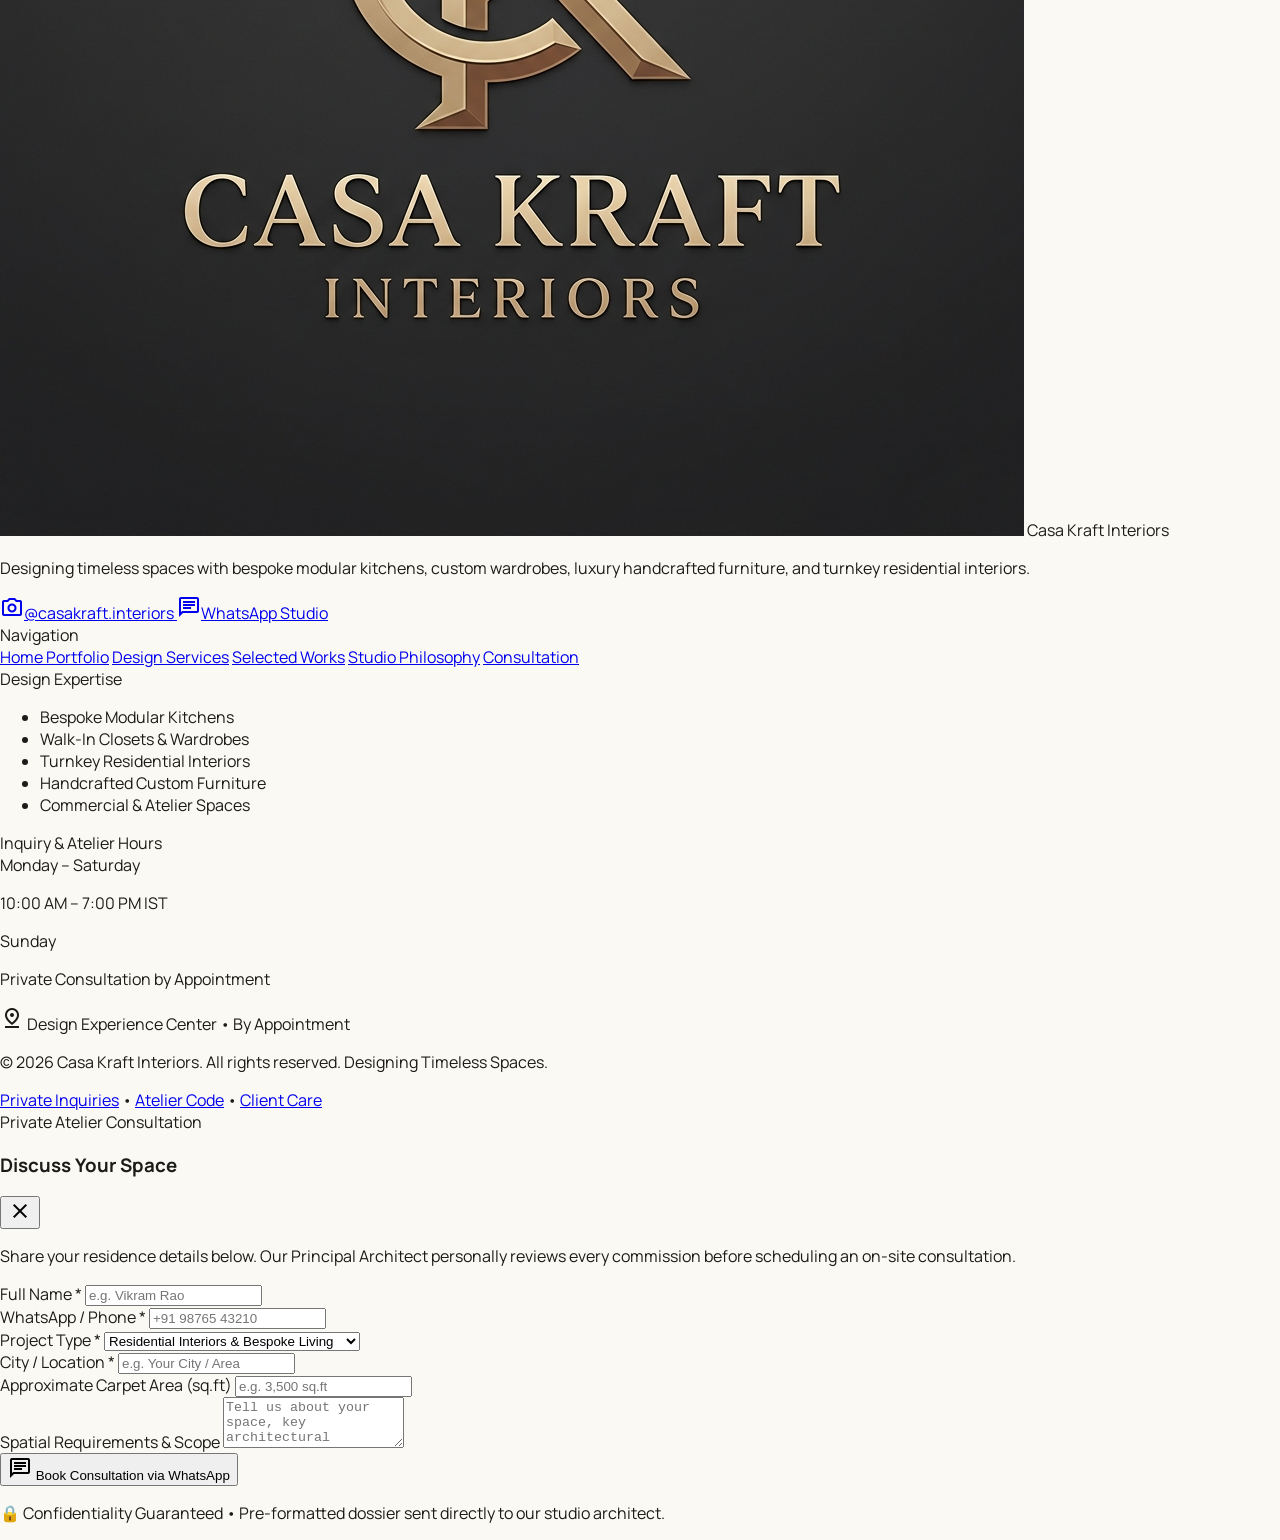
==== commit d91f1cce: "Remove all Hyderabad and Telangana regional references; universalize location fields and project sco" ====
--- a/about.html
+++ b/about.html
@@ -208,7 +208,7 @@
             An Atelier Rooted in <br><span class="italic font-light">Proportion &amp; Patina.</span>
           </h1>
           <p class="font-subheading-editorial text-subheading-editorial text-on-surface-variant max-w-2xl leading-relaxed">
-            Founded in Hyderabad with an uncompromising commitment to natural materials, tactile intimacy, and spatial honesty.
+            Dedicated to natural materials, tactile intimacy, and spatial honesty.
           </p>
         </div>
       </section>
@@ -242,7 +242,7 @@
                 <img class="w-full h-full object-cover" alt="Casa Kraft Interiors Studio Atelier" src="assets/images/atelier_workspace.jpg">
                 <div class="absolute bottom-4 left-4 right-4 bg-surface/90 backdrop-blur-md p-space-sm rounded flex items-center justify-between border border-outline-variant/30">
                   <div>
-                    <p class="font-headline-sm text-headline-sm text-primary">The Jubilee Hills Atelier</p>
+                    <p class="font-headline-sm text-headline-sm text-primary">The Design Atelier</p>
                     <p class="font-body-sm text-body-sm text-on-surface-variant">Where material boards, architectural prototypes, and client visions convene</p>
                   </div>
                   <span class="font-label-caps text-[10px] uppercase bg-secondary-container text-on-secondary-container px-2 py-1 rounded">Studio HQ</span>
@@ -277,7 +277,7 @@
             <div class="p-space-md bg-surface-container-low rounded-lg border border-outline-variant/30 flex flex-col justify-between">
               <div>
                 <span class="font-headline-sm text-3xl text-secondary/40">02</span>
-                <h3 class="font-headline-sm text-xl text-primary mt-2 mb-2">Deccan Climate Pacing</h3>
+                <h3 class="font-headline-sm text-xl text-primary mt-2 mb-2">Climate Pacing &amp; Longevity</h3>
                 <p class="font-body-sm text-body-sm text-on-surface-variant leading-relaxed">
                   Sun studies to shield against extreme May heat while harvesting gentle winter illumination through recessed deep reveals and jalis.
                 </p>
@@ -353,7 +353,7 @@
                 Flanders, Belgium
               </div>
               <h4 class="font-headline-sm text-lg text-primary">Belgian Linen</h4>
-              <p class="font-body-sm text-body-sm text-on-surface-variant">Long-staple flax weaves that filter harsh Hyderabad sunlight into atmospheric glow.</p>
+              <p class="font-body-sm text-body-sm text-on-surface-variant">Long-staple flax weaves that filter harsh sunlight into atmospheric glow.</p>
             </div>
           </div>
         </div>
@@ -368,7 +368,7 @@
               Experience the Materials Firsthand.
             </h2>
             <p class="font-body-lg text-body-md sm:text-body-lg text-surface-container-low leading-relaxed">
-              Touch the unglazed stones, explore tactile mockups, and review floor plans over freshly brewed South Indian filter coffee in our Jubilee Hills studio.
+              Touch the unglazed stones, explore tactile mockups, and review floor plans over freshly brewed artisanal coffee in our design studio.
             </p>
             <div class="flex flex-wrap items-center justify-center gap-space-sm pt-4">
               <a class="h-[52px] px-space-lg bg-surface text-primary hover:bg-secondary-fixed hover:text-on-secondary-fixed font-label-caps text-label-caps uppercase tracking-wider flex items-center justify-center transition-colors shadow-md" href="contact.html">
@@ -416,13 +416,13 @@
         </div>
 
         <div class="lg:col-span-3 flex flex-col gap-space-xs">
-          <span class="font-label-caps text-label-caps uppercase text-secondary tracking-widest mb-space-xs">Hyderabad Focus Areas</span>
+          <span class="font-label-caps text-label-caps uppercase text-secondary tracking-widest mb-space-xs">Design Expertise</span>
           <ul class="flex flex-col gap-2 font-body-sm text-body-sm text-on-surface-variant">
-            <li class="flex items-center gap-2"><span class="w-1 h-1 rounded-full bg-secondary"></span>Jubilee Hills</li>
-            <li class="flex items-center gap-2"><span class="w-1 h-1 rounded-full bg-secondary"></span>Banjara Hills</li>
-            <li class="flex items-center gap-2"><span class="w-1 h-1 rounded-full bg-secondary"></span>Gachibowli</li>
-            <li class="flex items-center gap-2"><span class="w-1 h-1 rounded-full bg-secondary"></span>Hitec City</li>
-            <li class="flex items-center gap-2"><span class="w-1 h-1 rounded-full bg-secondary"></span>Financial District &amp; Kokapet</li>
+            <li class="flex items-center gap-2"><span class="w-1 h-1 rounded-full bg-secondary"></span>Bespoke Modular Kitchens</li>
+            <li class="flex items-center gap-2"><span class="w-1 h-1 rounded-full bg-secondary"></span>Walk-In Closets &amp; Wardrobes</li>
+            <li class="flex items-center gap-2"><span class="w-1 h-1 rounded-full bg-secondary"></span>Turnkey Residential Interiors</li>
+            <li class="flex items-center gap-2"><span class="w-1 h-1 rounded-full bg-secondary"></span>Handcrafted Custom Furniture</li>
+            <li class="flex items-center gap-2"><span class="w-1 h-1 rounded-full bg-secondary"></span>Commercial &amp; Atelier Spaces</li>
           </ul>
         </div>
 
@@ -439,7 +439,7 @@
             </div>
             <div class="mt-2 pt-2 text-on-surface-variant font-body-sm text-body-sm flex items-center gap-1.5 border-t border-outline-variant/20">
               <span class="material-symbols-outlined text-[16px] text-secondary">pin_drop</span>
-              <span>Road No. 36, Jubilee Hills, Hyderabad</span>
+              <span>Design Experience Center • By Appointment</span>
             </div>
           </div>
         </div>
@@ -500,15 +500,8 @@
               </select>
             </div>
             <div>
-              <label class="block font-label-caps text-[11px] uppercase tracking-wider text-secondary mb-1">Enclave Location *</label>
-              <select required name="project_location" class="w-full px-3.5 py-2.5 bg-surface-container-low border border-outline-variant/60 rounded focus:border-secondary focus:bg-surface text-primary font-body-sm text-sm">
-                <option value="Jubilee Hills">Jubilee Hills</option>
-                <option value="Banjara Hills">Banjara Hills</option>
-                <option value="Gachibowli">Gachibowli</option>
-                <option value="Financial District / Kokapet">Financial District / Kokapet</option>
-                <option value="Hitec City / Madhapur">Hitec City / Madhapur</option>
-                <option value="Other Hyderabad Enclave">Other Hyderabad Enclave</option>
-              </select>
+              <label class="block font-label-caps text-[11px] uppercase tracking-wider text-secondary mb-1">City / Location *</label>
+              <input required type="text" name="project_location" placeholder="e.g. Your City / Area" class="w-full px-3.5 py-2.5 bg-surface-container-low border border-outline-variant/60 rounded focus:border-secondary focus:bg-surface text-primary font-body-sm text-sm">
             </div>
           </div>
 
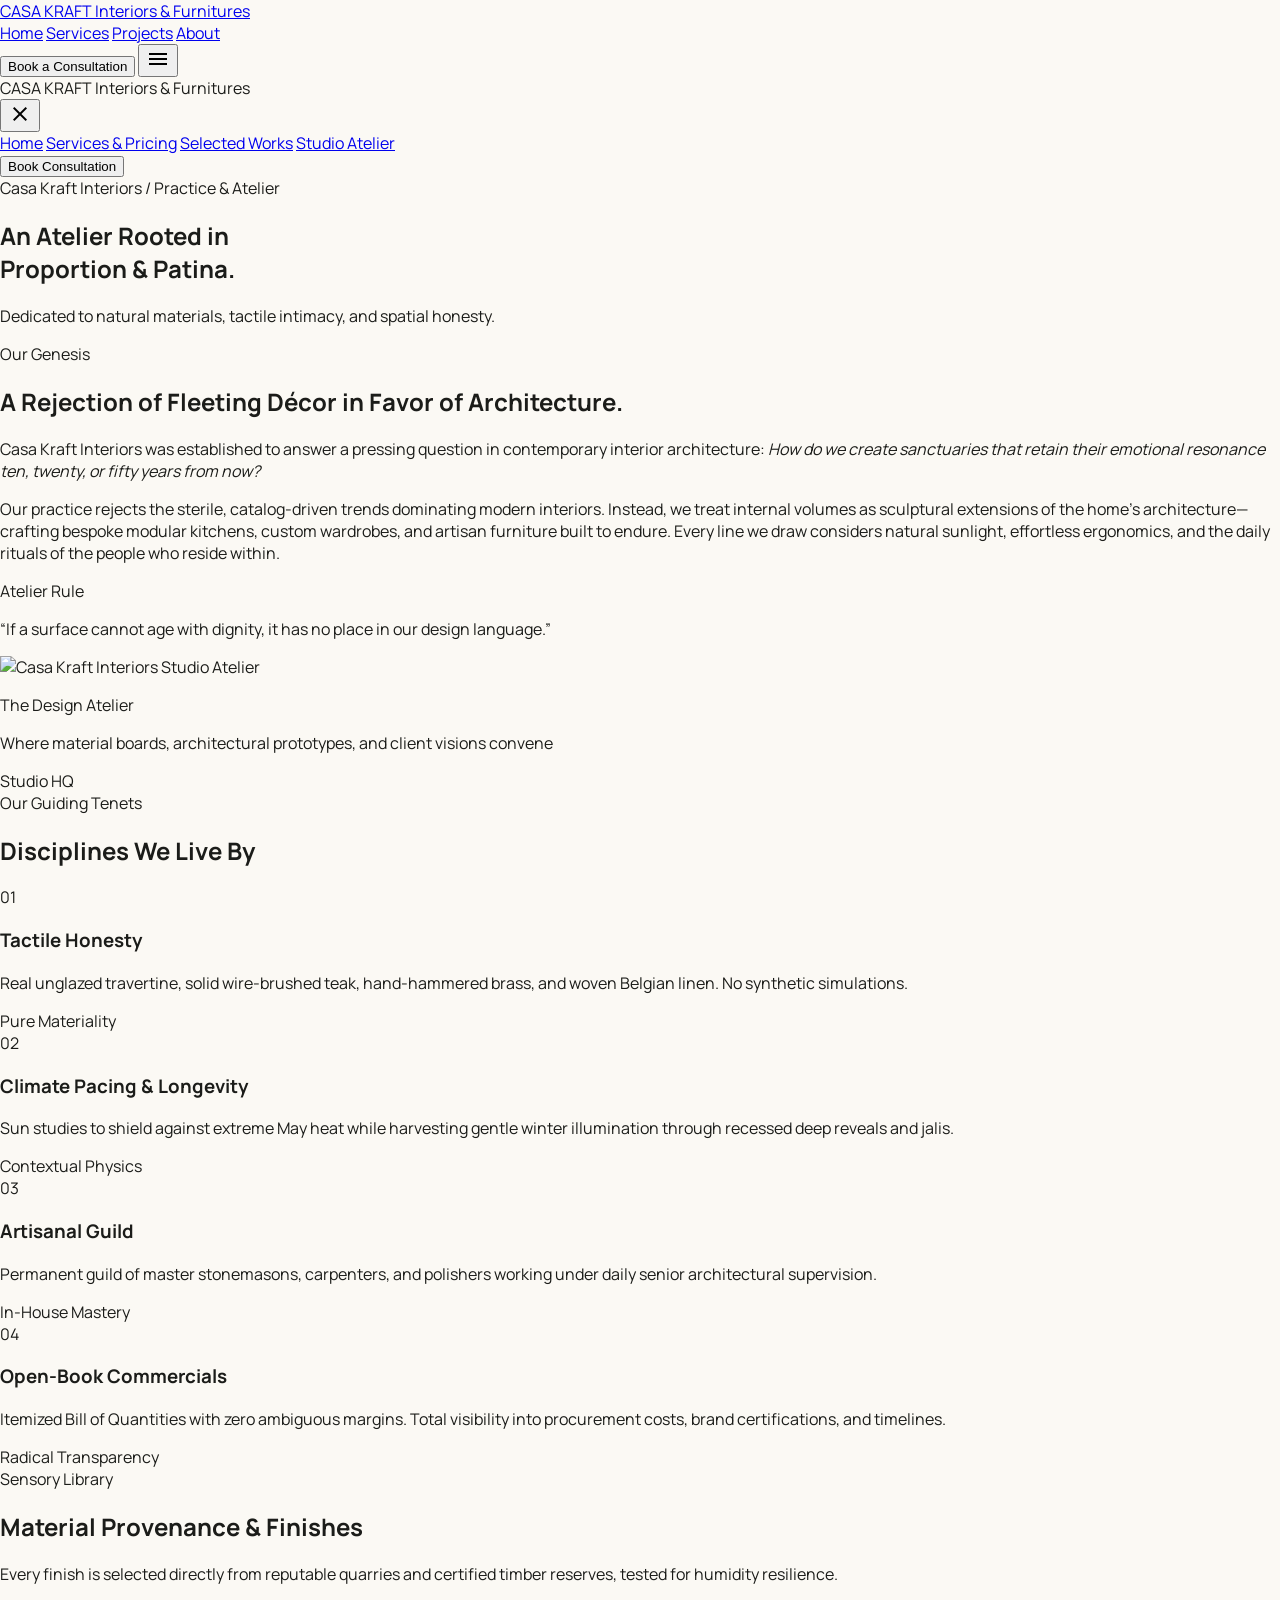
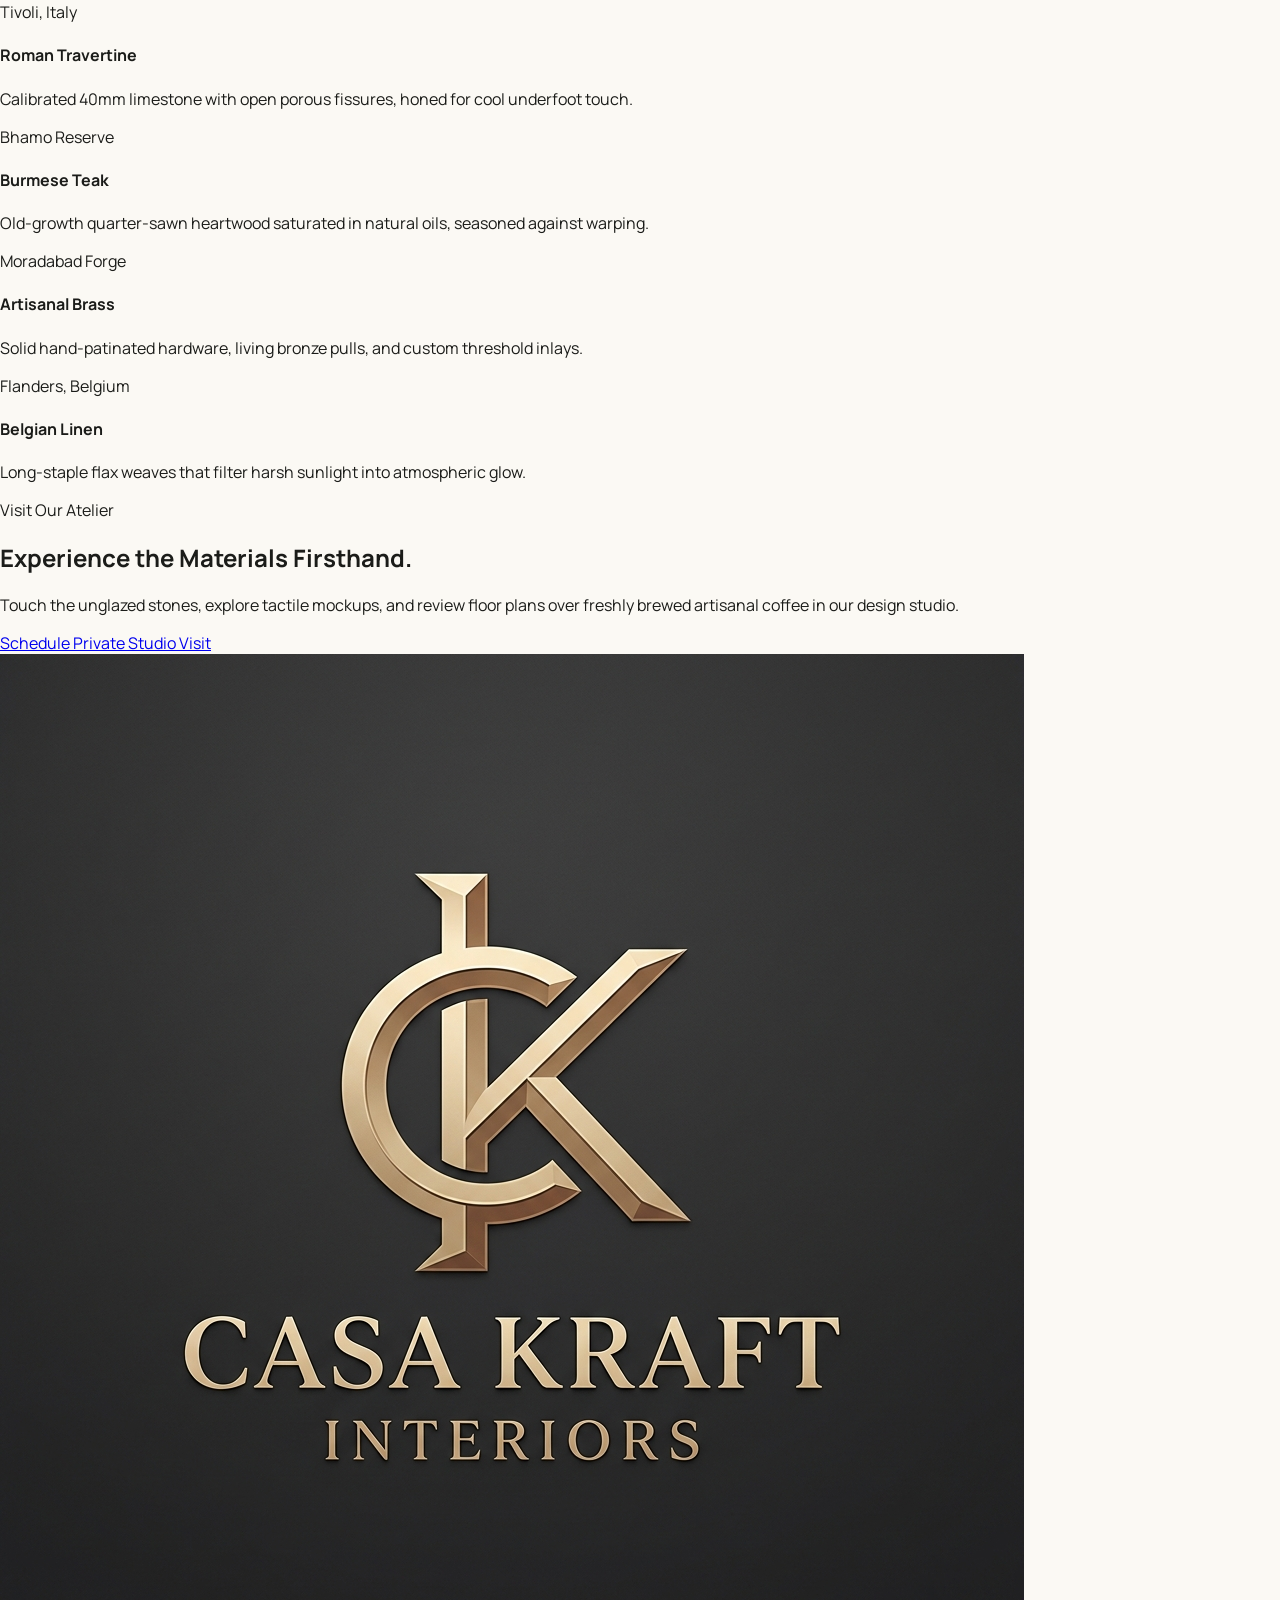
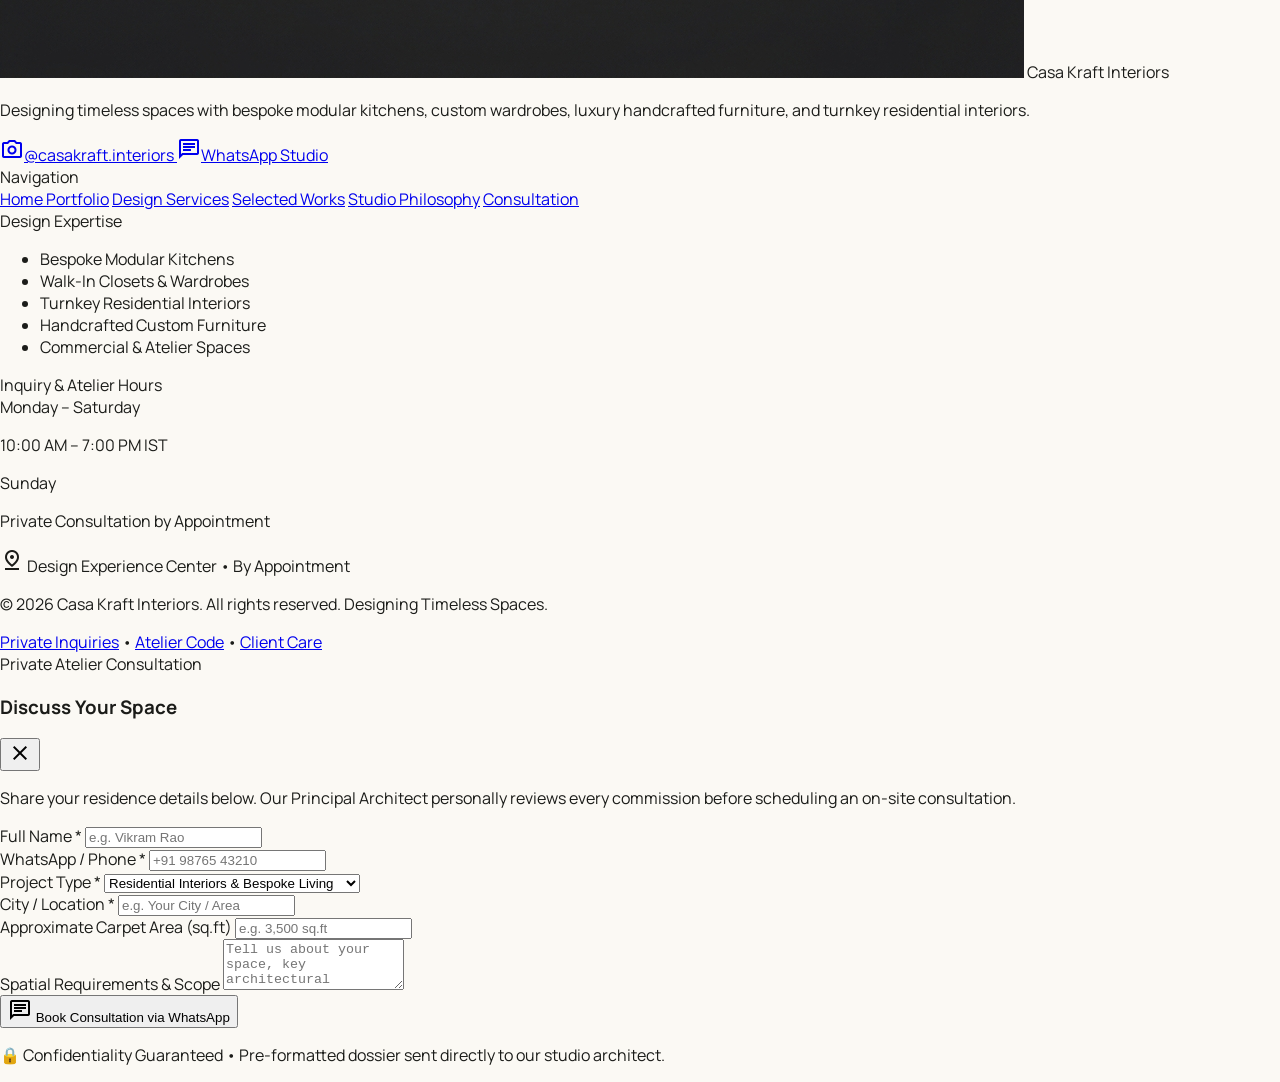
==== commit 5ead7d16: "Update navbar to text logo, update contact details (opsharma.woodwork@gmail.com / +917009737988), an" ====
--- a/about.html
+++ b/about.html
@@ -128,12 +128,9 @@
       
       <!-- Brand Logo -->
       <div class="flex items-center gap-space-sm shrink-0">
-        <a class="flex items-center gap-3 group" href="index.html">
-          <img src="assets/images/casa_kraft_logo.jpg" alt="Casa Kraft Interiors" class="w-10 h-10 rounded-full object-cover shadow-sm ring-1 ring-secondary/20 group-hover:ring-secondary transition-all">
-          <div class="flex flex-col text-left">
-            <span class="font-headline-sm text-headline-sm tracking-wide text-primary leading-none group-hover:text-secondary transition-colors duration-200">CASA KRAFT</span>
-            <span class="font-label-caps text-label-caps text-secondary uppercase tracking-[0.22em] text-[9px] mt-0.5">Interiors &amp; Furnitures</span>
-          </div>
+        <a class="flex flex-col text-left group" href="index.html">
+          <span class="font-headline-sm text-headline-sm tracking-wide text-primary leading-none group-hover:text-secondary transition-colors duration-200">CASA KRAFT</span>
+          <span class="font-label-caps text-label-caps text-secondary uppercase tracking-[0.22em] text-[9px] mt-0.5">Interiors &amp; Furnitures</span>
         </a>
       </div>
 
@@ -165,12 +162,9 @@
     <div id="mobile-drawer-content" class="absolute top-0 right-0 h-full w-[85%] max-w-sm bg-surface p-6 shadow-2xl flex flex-col justify-between transform translate-x-full transition-transform duration-300 ease-out border-l border-outline-variant/30">
       <div>
         <div class="flex items-center justify-between pb-6 border-b border-outline-variant/30">
-          <div class="flex items-center gap-3">
-            <img src="assets/images/casa_kraft_logo.jpg" alt="Casa Kraft" class="w-9 h-9 rounded-full object-cover shadow-sm ring-1 ring-secondary/20">
-            <div class="flex flex-col text-left">
-              <span class="font-headline-sm text-lg tracking-wide text-primary">CASA KRAFT</span>
-              <span class="font-label-caps text-[9px] text-secondary uppercase tracking-[0.22em]">Interiors &amp; Furnitures</span>
-            </div>
+          <div class="flex flex-col text-left">
+            <span class="font-headline-sm text-lg tracking-wide text-primary">CASA KRAFT</span>
+            <span class="font-label-caps text-[9px] text-secondary uppercase tracking-[0.22em]">Interiors &amp; Furnitures</span>
           </div>
           <button id="mobile-menu-close" type="button" aria-label="Close Navigation Menu" class="p-2 text-primary hover:text-secondary">
             <span class="material-symbols-outlined text-2xl">close</span>
@@ -398,7 +392,7 @@
             <a class="inline-flex items-center gap-1.5 font-label-caps text-label-caps uppercase text-secondary hover:text-primary transition-colors duration-150" href="https://www.instagram.com/casakraft.interiors/" rel="noopener noreferrer" target="_blank">
               <span class="material-symbols-outlined text-[16px]">photo_camera</span>@casakraft.interiors
             </a>
-            <a class="inline-flex items-center gap-1.5 font-label-caps text-label-caps uppercase text-secondary hover:text-primary transition-colors duration-150" href="https://wa.me/919955455305" rel="noopener noreferrer" target="_blank">
+            <a class="inline-flex items-center gap-1.5 font-label-caps text-label-caps uppercase text-secondary hover:text-primary transition-colors duration-150" href="https://wa.me/917009737988" rel="noopener noreferrer" target="_blank">
               <span class="material-symbols-outlined text-[16px]">chat</span>WhatsApp Studio
             </a>
           </div>
